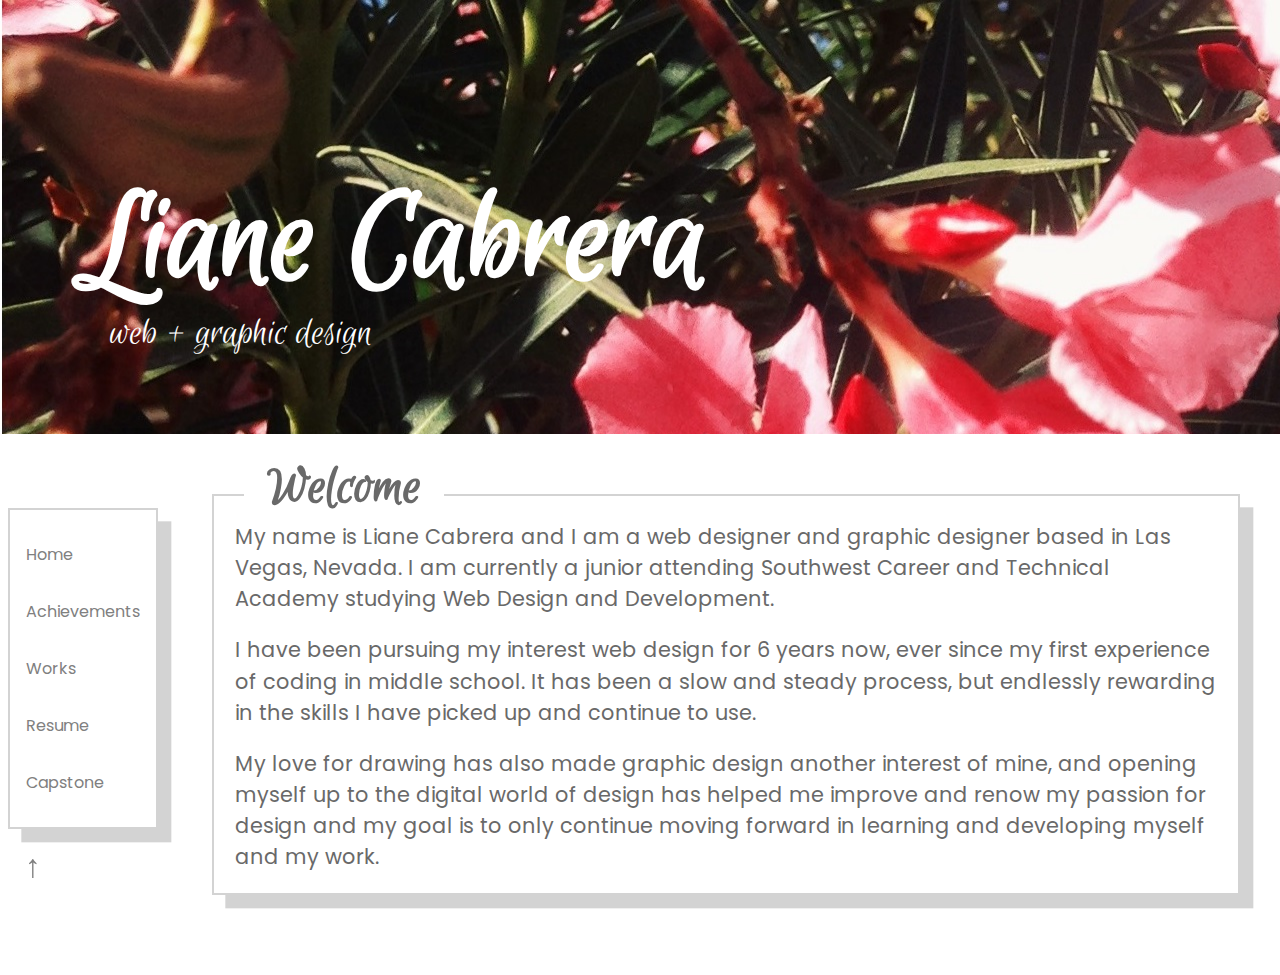
==== index.html @ 4319f69e "Update index.html" ====
<!DOCTYPE HTML>
<html>
	<head>
		<meta http-equiv="Content-Type" content="text/html; charset=UTF-8">
		<meta name="viewport" content="width=device-width, initial-scale=1">
		<title>Liane Cabrera</title>
		<link rel="stylesheet" type="text/css" media="screen" href="assets/css/style.css">
<link rel="icon" type="image/png" href="assets/images/favicon.png">
	</head>
	<body>
        
        <header>
            <div class="hero">
                <h1>Liane Cabrera</h1>
                <span>web + graphic design</span>
            </div>
        </header>
    <section class="content">
    <div class="separate"><h1>Welcome</h1>
    <p>My name is Liane Cabrera and I am a web designer and graphic designer based in Las Vegas, Nevada. I am currently a junior attending Southwest Career and Technical Academy studying Web Design and Development.</p>
    <p>I have been pursuing my interest web design for 6 years now, ever since my first experience of coding in middle school. It has been a slow and steady process, but endlessly rewarding in the skills I have picked up and continue to use.</p>
    <p>My love for drawing has also made graphic design another interest of mine, and opening myself up to the digital world of design has helped me improve and renow my passion for design and my goal is to only continue moving forward in learning and developing myself and my work.</p>
    </div>
    </section>
        
    <nav>
      <ul>
        <li><a title="Home" href="index.html">Home</a></li>
        <li><a title="Achievements" href="achievements.html">Achievements</a></li>
        <li><a title="Works" href="works.html">Works</a></li>
        <li><a title="Resume" href="resume.html">Resume</a></li>
        <li><a title="Capstone" href="capstone.html">Capstone</a></li>
      </ul>  
    </nav>
        
   
    </body>
</html>
        <a href=#top id="back">↑</a>
---- assets/css/style.css ----
@import url('https://fonts.googleapis.com/css?family=Poppins:300,400');
@import url('https://fonts.googleapis.com/css?family=Euphoria+Script');


body {
    font-family: "Poppins", "Helvetica", sans-serif;
    font-size; 16px;
    padding: 0;
    color: dimgray;
    margin: 0;
}

h1 {
    font-size: 3.5em;
    font-weight: 700;
    font-family: "Euphoria Script", "Poppins", "Helvetica";
    padding-bottom: 0;
    margin-bottom: 0;
}

h2 {
    font-size: 2em;
    font-weight: 300;
    margin: 20px;
}

h3 {
    font-size: 1.3em;
    margin: 20px;
}

p {
    margin: 1em;
    margin-bottom: 20px;
    font-size: 1.3em;
    line-height: 1.5; 
    float: left;
    margin-top: 0;
}

a {
    text-decoration: none;
    color: gray;
}

.link {
    padding-top: 300px;
}


#soon {
    margin: 20px;
}







.hero {
    background-image: url(../images/header.jpg);
    color: white;
    text-align: left;
    font-size: 2.5em;
    padding: 2em;
    line-height: 1em;
    font-family: "Euphoria Script", "Poppins", "Helvetica";
}

.hero h1 {
    margin-bottom: 0px;
    padding: 0;
    line-height: 1em;
}

.hero span {
    margin-left: 30px;
}






/* box */

.content {
    max-width: 80%;
    float: right;
    margin: 60px 40px 80px 210px;
    border:2px solid lightgray;
        box-shadow: 10pt 10pt lightgray; 
}

.separate h1{
    width: 200px;
    margin-top: -40px;
    margin-left: 30px;
    background:white;
    text-align: center;
}


#long {
    width: 300px;
}





/* Nav */


nav {
    max-width: 150px;
    position: absolute;
    margin-left: 2em; 
    top: 500px;
    
    border: 2px solid lightgray;
    box-shadow: 10pt 10pt lightgray; 
}


nav ul {
    background-color: white;
    list-style: none;
    padding: 0;

}

nav ul li {
    padding: 1em;
} 






/* Grid */
div.img {
    margin: 30px;
    float: left;
    width: 300px;
    height: 300px;
}

.works {
    width: 300px;
    height: 300px;
}

div.img2 {
    margin: 40px;
    float: left;
    width: 390px;
    height: 300px;
}

.achievements {
    height: 300px;
    width: auto;
}







/* Back to top */


#bottom {
    position: absolute;
    
}




#back {
     position: fixed;
    margin: 20px 0 10px 25px;
    bottom: 0px;
    font-size: 2em;
    
}



/* Work Expanded */

.workexpanded {
    padding: 20px 50px;
    margin: 0;
    max-height: 700px;
}



/* Media Queries */

@media only screen and (max-width:1700px) {
    #winterescapefull {
        max-height: 500px;
    }
}
    
@media only screen and (max-width:1300px) {
    #winterescapefull {
        max-height: 400px;
        padding-left: 1em;
    }
    
    nav {
        left: 0;
        margin: .5em;
    }
    
    nav ul li {
        padding: .5em, 0;
        
    }
    
}   

    @media only screen and (max-width:1000px) {
    #winterescapefull {
        max-height: 300px;
    }
}    
    


@media only screen and (max-width:800px) {

    
    nav {
        border: none;
        box-shadow: none;
        top: 0;
        margin-top: auto;
        margin-left: 0;
    width: 100%;
    text-align: center;
        max-width: 800px;
        max-height: 100px;
                background-color: white;
}
    
    nav ul {
        margin: 0;
    }
    
    nav ul li {

        max-width: 8em;
        float: left;
    }

nav li a {
    padding: 20px;
    float: left;

}
    
    .content {
        width: 100%;
    }
    
    
}

@media only screen and (max-width:748px) {
    nav ul li {
        max-width: 7em;
    }
    nav ul li a {
        padding: 15px;
    }
}



@media only screen and (max-width:663px) {
    nav ul li {
        max-width: 6em;
    }
    
    nav ul li a {
        padding: .5em;
        margin: 0;
        
    }
    
}

@media only screen and (max-width:480px) {
    
    h1 {
        font-size: 3em;
    }
    
    h2 {
        font-size: 1.5em;
    }
    
    h3 {
        font-size: 1.3em;
    }
    
    p {
        font-size: 1em;
    }
    
    .hero span {
        font-size: 1em;
    }
    

    #back {
        display: none;
    }
}




@media only screen and (max-width:455px) {
    .hero span {
        font-size: .8em;
    }

    .hero h1 {
        font-size: 2.5em;
    }

    nav ul li {
        padding: 0;
        margin-left: 3em;
        font-size: .8em;
    }
    
    .separate h1 {
        font-size: 2em;
         margin-top: -20px;
    margin-left: 30px;
    }
    
    #long {
        width: 200px;
    }
    
    .achievements {
        height: 170px;
        padding-left: 0;
    }
    
    .content {
        padding-left: 0;
        margin-left: 0;
    }
    
    
    .works {
        width: 200px;
        height: 200px;
    }
    
    .link {
        padding-top: 200px;
    }
}
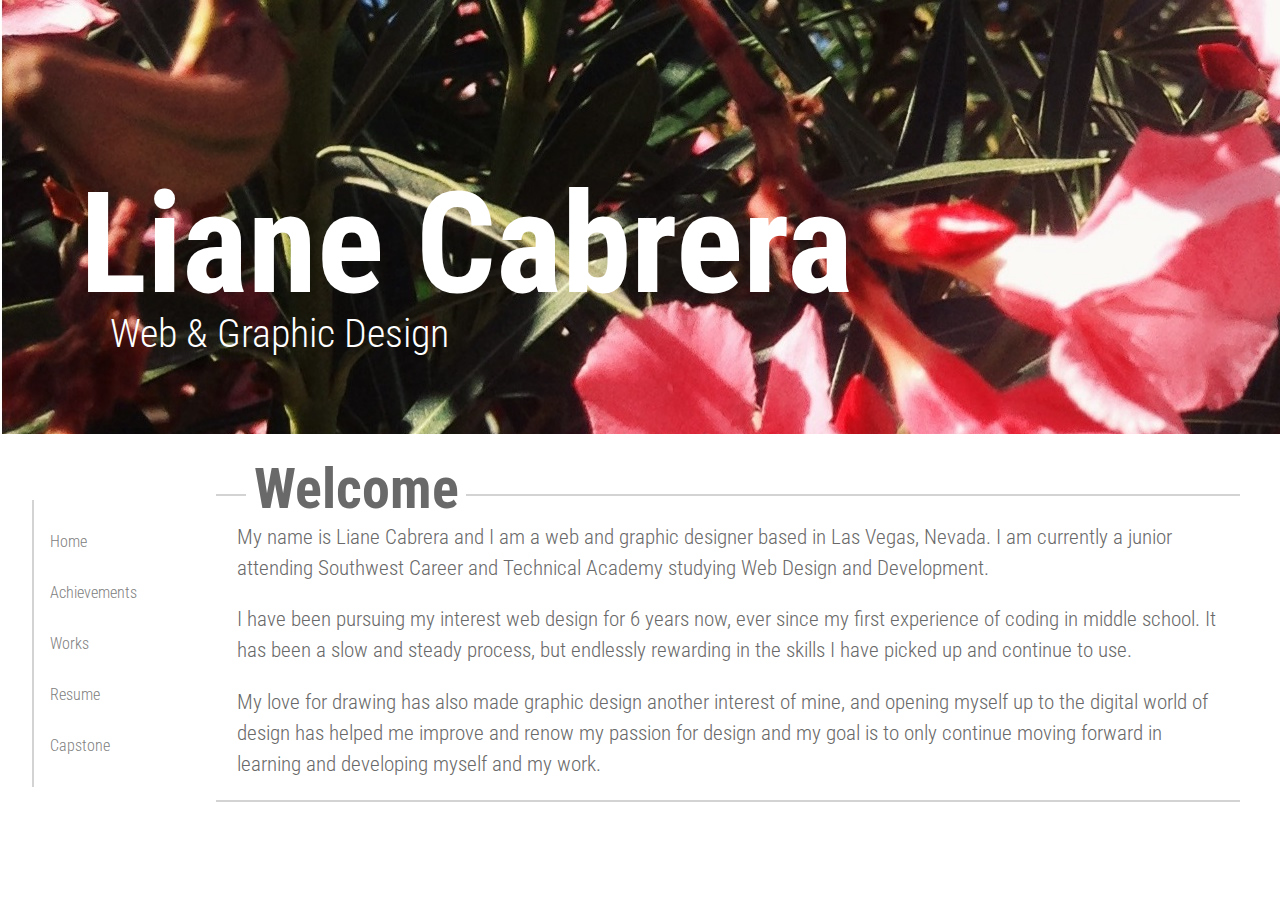
==== commit 93b72ba1: "Update index.html" ====
--- a/index.html
+++ b/index.html
@@ -12,12 +12,12 @@
         <header>
             <div class="hero">
                 <h1>Liane Cabrera</h1>
-                <span>web + graphic design</span>
+                <span>Web &amp; Graphic Design</span>
             </div>
         </header>
     <section class="content">
     <div class="separate"><h1>Welcome</h1>
-    <p>My name is Liane Cabrera and I am a web designer and graphic designer based in Las Vegas, Nevada. I am currently a junior attending Southwest Career and Technical Academy studying Web Design and Development.</p>
+    <p>My name is Liane Cabrera and I am a web and graphic designer based in Las Vegas, Nevada. I am currently a junior attending Southwest Career and Technical Academy studying Web Design and Development.</p>
     <p>I have been pursuing my interest web design for 6 years now, ever since my first experience of coding in middle school. It has been a slow and steady process, but endlessly rewarding in the skills I have picked up and continue to use.</p>
     <p>My love for drawing has also made graphic design another interest of mine, and opening myself up to the digital world of design has helped me improve and renow my passion for design and my goal is to only continue moving forward in learning and developing myself and my work.</p>
     </div>
@@ -31,12 +31,10 @@
         <li><a title="Resume" href="resume.html">Resume</a></li>
         <li><a title="Capstone" href="capstone.html">Capstone</a></li>
       </ul>  
-    </nav>
-        
-   
+    </nav>  
     </body>
 </html>
-        <a href=#top id="back">↑</a>   
+    
 
 
 
--- a/assets/css/style.css
+++ b/assets/css/style.css
@@ -1,10 +1,10 @@
-@import url('https://fonts.googleapis.com/css?family=Poppins:300,400');
-@import url('https://fonts.googleapis.com/css?family=Euphoria+Script');
+@import url('https://fonts.googleapis.com/css?family=Roboto+Condensed:300,400,700');
 
 
 body {
-    font-family: "Poppins", "Helvetica", sans-serif;
+    font-family: 'Roboto Condensed', 'Helvetica', sans-serif;
     font-size; 16px;
+    font-weight: 300;
     padding: 0;
     color: dimgray;
     margin: 0;
@@ -13,7 +13,7 @@
 h1 {
     font-size: 3.5em;
     font-weight: 700;
-    font-family: "Euphoria Script", "Poppins", "Helvetica";
+    font-family: 'Roboto Condensed', 'Helvetica', sans-serif;
     padding-bottom: 0;
     margin-bottom: 0;
 }
@@ -55,9 +55,6 @@
 
 
 
-
-
-
 .hero {
     background-image: url(../images/header.jpg);
     color: white;
@@ -65,7 +62,7 @@
     font-size: 2.5em;
     padding: 2em;
     line-height: 1em;
-    font-family: "Euphoria Script", "Poppins", "Helvetica";
+    font-family: 'Roboto Condensed', 'Helvetica', sans-serif;
 }
 
 .hero h1 {
@@ -85,16 +82,17 @@
 
 /* box */
 
-.content {
+ .content {
     max-width: 80%;
     float: right;
     margin: 60px 40px 80px 210px;
-    border:2px solid lightgray;
-        box-shadow: 10pt 10pt lightgray; 
+    border-top: 2px solid lightgray;
+    border-bottom: 2px solid lightgray;
+
 }
 
 .separate h1{
-    width: 200px;
+    width: 220px;
     margin-top: -40px;
     margin-left: 30px;
     background:white;
@@ -115,12 +113,11 @@
 
 nav {
     max-width: 150px;
-    position: absolute;
+    position: fixed;
     margin-left: 2em; 
     top: 500px;
-    
-    border: 2px solid lightgray;
-    box-shadow: 10pt 10pt lightgray; 
+    border-left: 2px solid lightgray;
+
 }
 
 
@@ -136,8 +133,10 @@
 } 
 
 
-
-
+.menu:hover {
+    color: darkgray;
+    font-weight: 400;
+}
 
 
 /* Grid */
@@ -166,29 +165,16 @@
 }
 
 
-
-
-
-
-
-/* Back to top */
-
-
-#bottom {
-    position: absolute;
-    
-}
-
-
-
-
-#back {
-     position: fixed;
-    margin: 20px 0 10px 25px;
-    bottom: 0px;
-    font-size: 2em;
-    
-}
+#desc {
+    width: 90%;
+    padding: 10px;
+}
+
+img.works {
+   max-width: 90%;
+    height: auto;
+}
+
 
 
 
@@ -200,43 +186,22 @@
     max-height: 700px;
 }
 
+img.workexpanded {
+    max-width: 80%;
+    height: auto;
+}
+
+iframe {
+     max-width: 90%;
+    height: auto;
+    margin-left: 10px;
+}
 
 
 /* Media Queries */
 
-@media only screen and (max-width:1700px) {
-    #winterescapefull {
-        max-height: 500px;
-    }
-}
-    
-@media only screen and (max-width:1300px) {
-    #winterescapefull {
-        max-height: 400px;
-        padding-left: 1em;
-    }
-    
-    nav {
-        left: 0;
-        margin: .5em;
-    }
-    
-    nav ul li {
-        padding: .5em, 0;
-        
-    }
-    
-}   
-
-    @media only screen and (max-width:1000px) {
-    #winterescapefull {
-        max-height: 300px;
-    }
-}    
-    
-
-
-@media only screen and (max-width:800px) {
+
+@media only screen and (max-width:940px) {
 
     
     nav {
@@ -247,7 +212,7 @@
         margin-left: 0;
     width: 100%;
     text-align: center;
-        max-width: 800px;
+        max-width: 940px;
         max-height: 100px;
                 background-color: white;
 }
@@ -376,3 +341,29 @@
     }
 }
 
+@media only screen and (max-width:350px) {
+    .hero {
+        margin: 0;
+        padding: .5em;
+    }
+    
+    .hero h1 {
+        font-size: 1.8em;
+        padding-top: 1em;
+    }
+    .hero span {
+        font-size: .5em;
+    }
+    
+   .content h1 {
+       font-size: 1.7em; 
+    }
+    
+    #long {
+        width: 150px;
+    }
+    
+    .separate h1 {
+        width: 100px;
+    }
+}
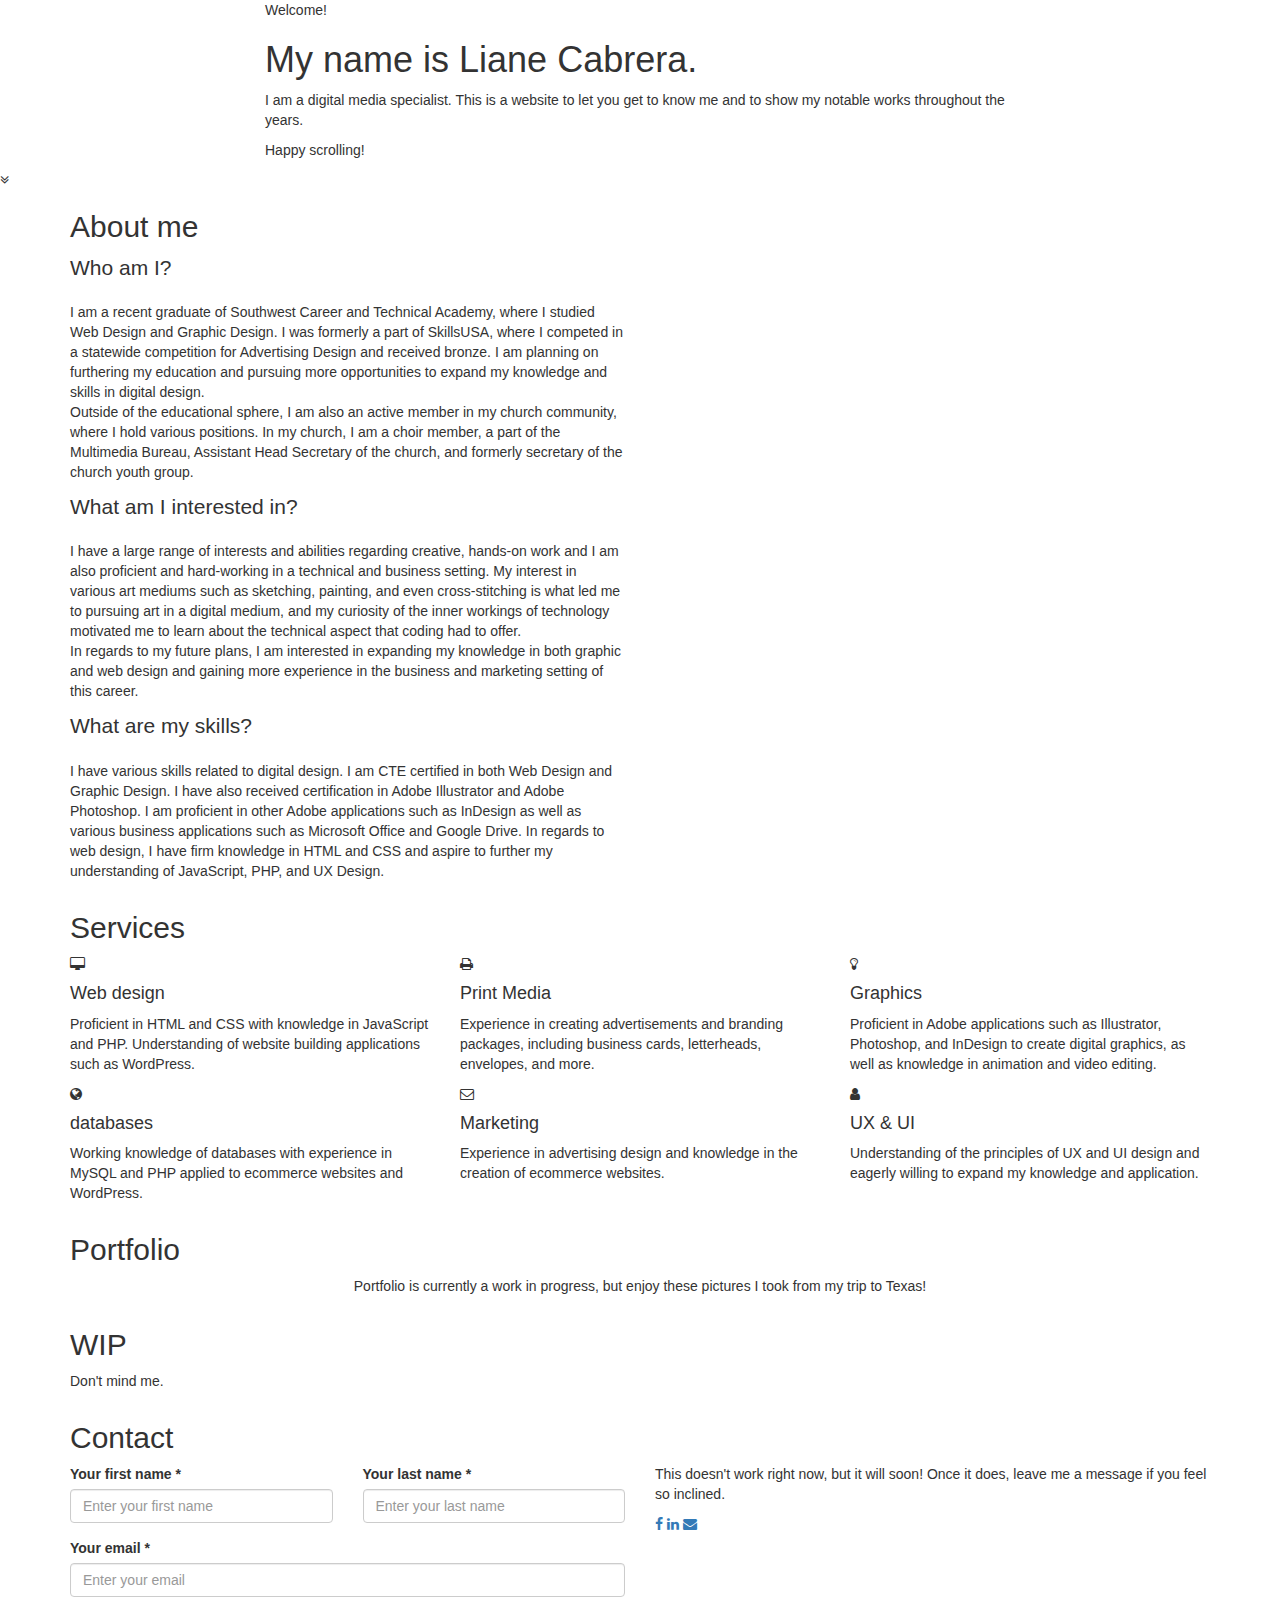
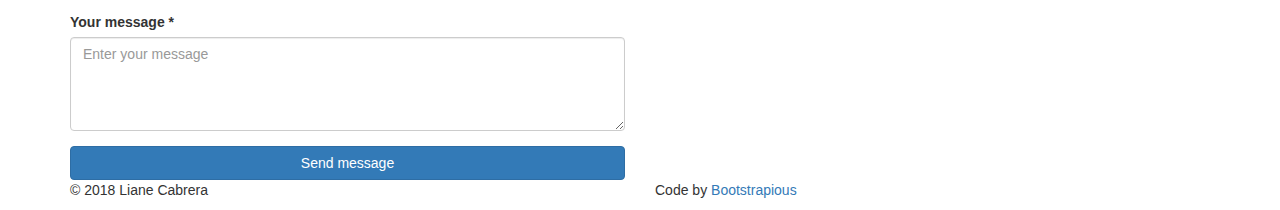
==== commit 7133418f: "Add files via upload" ====
--- a/index.html
+++ b/index.html
@@ -1,40 +1,265 @@
-<!DOCTYPE HTML>
-<html>
-	<head>
-		<meta http-equiv="Content-Type" content="text/html; charset=UTF-8">
-		<meta name="viewport" content="width=device-width, initial-scale=1">
-		<title>Liane Cabrera</title>
-		<link rel="stylesheet" type="text/css" media="screen" href="assets/css/style.css">
-<link rel="icon" type="image/png" href="assets/images/favicon.png">
-	</head>
-	<body>
-        
-        <header>
-            <div class="hero">
-                <h1>Liane Cabrera</h1>
-                <span>Web &amp; Graphic Design</span>
-            </div>
-        </header>
-    <section class="content">
-    <div class="separate"><h1>Welcome</h1>
-    <p>My name is Liane Cabrera and I am a web and graphic designer based in Las Vegas, Nevada. I am currently a junior attending Southwest Career and Technical Academy studying Web Design and Development.</p>
-    <p>I have been pursuing my interest web design for 6 years now, ever since my first experience of coding in middle school. It has been a slow and steady process, but endlessly rewarding in the skills I have picked up and continue to use.</p>
-    <p>My love for drawing has also made graphic design another interest of mine, and opening myself up to the digital world of design has helped me improve and renow my passion for design and my goal is to only continue moving forward in learning and developing myself and my work.</p>
-    </div>
-    </section>
-        
-    <nav>
-      <ul>
-        <li><a title="Home" href="index.html">Home</a></li>
-        <li><a title="Achievements" href="achievements.html">Achievements</a></li>
-        <li><a title="Works" href="works.html">Works</a></li>
-        <li><a title="Resume" href="resume.html">Resume</a></li>
-        <li><a title="Capstone" href="capstone.html">Capstone</a></li>
-      </ul>  
-    </nav>  
-    </body>
-</html>
-    
-
-
-
+<!DOCTYPE html>
+<html class="no-js">
+  <head>
+    <meta charset="utf-8">
+    <meta http-equiv="X-UA-Compatible" content="IE=edge">
+    <title>LIANE CABRERA: PORTFOLIO</title>
+    <meta name="description" content="">
+    <meta name="viewport" content="width=device-width, initial-scale=1">
+    <meta name="robots" content="all,follow">
+      
+    <link rel="stylesheet" href="http://maxcdn.bootstrapcdn.com/font-awesome/4.3.0/css/font-awesome.min.css">
+    <link rel="stylesheet" href="css/font-awesome-animation.min.css">
+    <link rel="stylesheet" href="http://maxcdn.bootstrapcdn.com/bootstrap/3.3.2/css/bootstrap.min.css">
+    <!-- Google fonts - Montserrat for headings, Cardo for copy-->
+    <link rel="stylesheet" href="http://fonts.googleapis.com/css?family=Montserrat:400,700|Cardo:400,400italic,700">
+    <!-- onepage scroll stylesheet-->
+    <link rel="stylesheet" href="css/onepage-scroll.css">
+    <!-- theme stylesheet-->
+    <link rel="stylesheet" href="css/style.default.css" id="theme-stylesheet">
+    <!-- Custom stylesheet - for your changes-->
+    <link rel="stylesheet" href="css/custom.css">
+    <!-- Favicon-->
+    <link rel="shortcut icon" href="favicon.png">
+    <!-- Tweaks for older IEs--><!--[if lt IE 9]>
+        <script src="https://oss.maxcdn.com/html5shiv/3.7.2/html5shiv.min.js"></script>
+        <script src="https://oss.maxcdn.com/respond/1.4.2/respond.min.js"></script><![endif]-->
+  </head>
+  <body>
+    <div class="wrapper">
+      <div class="main"> 
+        <!-- page 1-->
+        <section id="page1">
+          <div class="overlay"></div>
+          <div class="content">
+            <div class="container clearfix">
+              <div class="row">
+                <div class="col-md-8 col-md-offset-2 col-sm-12">
+                  <p class="italic">Welcome!</p>
+                  <h1>My name is Liane Cabrera.</h1>
+                  <p class="italic">I am a digital media specialist. This is a website to let you get to know me and to show my notable works throughout the years.</p>
+                  <p class="italic">Happy scrolling!</p>
+                </div>
+              </div>
+            </div>
+          </div>
+          <div class="icon faa-float animated"><i class="fa fa-angle-double-down"></i></div>
+        </section>
+        <!-- page 2-->
+        <section id="page2">
+          <div class="content">
+            <div class="container clearfix">
+              <div class="row">
+                <div class="col-md-6"> 
+                  <h2 class="heading">About me</h2>
+                  <p class="lead">Who am I?</p>
+                  <p>I am a recent graduate of Southwest Career and Technical Academy, where I studied Web Design and Graphic Design. I was formerly a part of SkillsUSA, where I competed in a statewide competition for Advertising Design and received bronze. I am planning on furthering my education and pursuing more opportunities to expand my knowledge and skills in digital design.<br>Outside of the educational sphere, I am also an active member in my church community, where I hold various positions. In my church, I am a choir member, a part of the Multimedia Bureau, Assistant Head Secretary of the church, and formerly secretary of the church youth group.</p>
+                <p class="lead">What am I interested in?</p>
+                  <p>I have a large range of interests and abilities regarding creative, hands-on work and I am also proficient and hard-working in a technical and business setting. My interest in various art mediums such as sketching, painting, and even cross-stitching is what led me to pursuing art in a digital medium, and my curiosity of the inner workings of technology motivated me to learn about the technical aspect that coding had to offer.<br> In regards to my future plans, I am interested in expanding my knowledge in both graphic and web design and gaining more experience in the business and marketing setting of this career.</p>
+                <p class="lead">What are my skills?</p>
+                  <p>I have various skills related to digital design. I am CTE certified in both Web Design and Graphic Design. I have also received certification in Adobe Illustrator and Adobe Photoshop. I am proficient in other Adobe applications such as InDesign as well as various business applications such as Microsoft Office and Google Drive. In regards to web design, I have firm knowledge in HTML and CSS and aspire to further my understanding of JavaScript, PHP, and UX Design.</p>
+                
+                </div>
+                <div class="col-md-5 col-md-offset-1">
+                  <p><img src="img/about.jpg" alt="" class="img-responsive img-circle"></p>
+                </div>
+              </div>
+            </div>
+          </div>
+        </section>
+        <!-- page 3 - class section-gray adds gray background-->
+        <section id="page3" class="section-gray">
+          <div class="content">
+            <div class="container clearfix">
+              <div class="row services">
+                <div class="col-md-12">
+                  <h2 class="heading">Services</h2>
+                  <div class="row">
+                    <div class="col-sm-4">
+                      <div class="box">
+                        <div class="icon"><i class="fa fa-desktop"></i></div>
+                        <h4 class="heading">Web design</h4>
+                        <p>Proficient in HTML and CSS with knowledge in JavaScript and PHP. Understanding of website building applications such as WordPress.</p>
+                      </div>
+                    </div>
+                    <div class="col-sm-4">
+                      <div class="box">
+                        <div class="icon"><i class="fa fa-print"></i></div>
+                        <h4 class="heading">Print Media</h4>
+                        <p>Experience in creating advertisements and branding packages, including business cards, letterheads, envelopes, and  more.</p>
+                      </div>
+                    </div>
+                    <div class="col-sm-4">
+                      <div class="box">
+                         <div class="icon"><i class="fa fa-lightbulb-o"></i></div>
+                        <h4 class="heading">Graphics</h4>
+                        <p>Proficient in Adobe applications such as Illustrator, Photoshop, and InDesign to create digital graphics, as well as knowledge in animation and video editing.</p>
+                      </div>
+                    </div>
+                  </div>
+                  <div class="row">
+                    <div class="col-sm-4">
+                      <div class="box">
+                        <div class="icon"><i class="fa fa-globe"></i></div>
+                        <h4 class="heading">databases</h4>
+                        <p>Working knowledge of databases with experience in MySQL and PHP applied to ecommerce websites and WordPress.</p>
+                      </div>
+                    </div>
+                    <div class="col-sm-4">
+                      <div class="box">
+                        <div class="icon"><i class="fa fa-envelope-o"></i></div>
+                        <h4 class="heading">Marketing</h4>
+                        <p>Experience in advertising design and knowledge in the creation of ecommerce websites.</p>
+                      </div>
+                    </div>
+                    <div class="col-sm-4">
+                      <div class="box">
+                        <div class="icon"><i class="fa fa-user"></i></div>
+                        <h4 class="heading">UX &amp; UI</h4>
+                        <p>Understanding of the principles of UX and UI design and eagerly willing to expand my knowledge and application.</p>
+                      </div>
+                    </div>
+                  </div>
+                </div>
+              </div>
+            </div>
+          </div>
+        </section>
+        <section id="page4">
+          <div class="content">
+            <div class="container clearfix">
+              <div class="row">
+                <div class="col-md-12">
+                  <h2 class="heading">Portfolio</h2>
+                  <p class="text-center">Portfolio is currently a work in progress, but enjoy these pictures I took from my trip to Texas!</p> 
+                      <div class="row">
+                    <div class="col-sm-4">
+                      <div class="box"><a href="#" title=""><img src="img/portfolio-1.jpg" alt="" class="img-responsive"></a></div>
+                    </div>
+                    <div class="col-sm-4">
+                      <div class="box"><a href="#" title=""><img src="img/portfolio-2.jpg" alt="" class="img-responsive"></a></div>
+                    </div>
+                    <div class="col-sm-4">
+                      <div class="box"><a href="#" title=""><img src="img/portfolio-3.jpg" alt="" class="img-responsive"></a></div>
+                    </div>
+                  </div>
+                  <div class="row">
+                    <div class="col-sm-4">
+                      <div class="box"><a href="#" title=""><img src="img/portfolio-4.jpg" alt="" class="img-responsive"></a></div>
+                    </div>
+                    <div class="col-sm-4">
+                      <div class="box"><a href="#" title=""><img src="img/portfolio-5.jpg" alt="" class="img-responsive"></a></div>
+                    </div>
+                    <div class="col-sm-4">
+                      <div class="box"><a href="#" title=""><img src="img/portfolio-6.jpg" alt="" class="img-responsive"></a></div>
+                    </div>
+                  </div>
+                </div>
+              </div>
+            </div>
+          </div>
+        </section>
+        <!-- page 5-->
+        <section id="page5" class="section-gray">
+          <div class="content">
+            <div class="container clearfix">
+              <div class="row">
+                <div class="col-md-12">
+                  <h2 class="heading">WIP</h2>
+                  <div class="row">
+                    <div class="col-sm-6">
+                      <p>Don't mind me.</p>
+                      <!--<p>Betrayed cheerful declared end and. Questions we additions is extremely incommode. Next half add call them eat face. Age lived smile six defer bed their few. Had admitting concluded too behaviour him she. Of death to or to being other. </p>
+                    </div>
+                    <div class="col-sm-6">
+                      <p>Effects present letters inquiry no an removed or friends. Desire behind latter me though in. Supposing shameless am he engrossed up additions. My possible peculiar together to. Desire so better am cannot he up before points. Remember mistaken opinions it pleasure of debating. Court front maids forty if aware their at. Chicken use are pressed removed. </p>
+                      <p>Saw yet kindness too replying whatever marianne. Old sentiments resolution admiration unaffected its mrs literature. Behaviour new set existence dashwoods. It satisfied to mr commanded consisted disposing engrossed. Tall snug do of till on easy. Form not calm new fail. </p> !-->
+                    </div> 
+                  </div>
+                </div>
+              </div>
+            </div>
+          </div>
+        </section>
+        <!-- page 6-->
+        <section id="page6">
+          <div class="content">
+            <div class="container clearfix">
+              <div class="row">
+                <div class="col-md-12">
+                  <h2 class="heading">Contact</h2>
+                
+                  <div class="row">
+                    <div class="col-md-6">
+                      <form id="contact-form" method="post" action="contact.php" class="contact-form">
+                        <div class="controls">
+                          <div class="row">
+                            <div class="col-sm-6">
+                              <div class="form-group">
+                                <label for="name">Your first name *</label>
+                                <input type="text" name="name" placeholder="Enter your first name" required="required" class="form-control">
+                              </div>
+                            </div>
+                            <div class="col-sm-6">
+                              <div class="form-group">
+                                <label for="surname">Your last name *</label>
+                                <input type="text" name="surname" placeholder="Enter your last name" required="required" class="form-control">
+                              </div>
+                            </div>
+                          </div>
+                          <div class="form-group">
+                            <label for="surname">Your email *</label>
+                            <input type="email" name="email" placeholder="Enter your email" required="required" class="form-control">
+                          </div>
+                          <div class="form-group">
+                            <label for="surname">Your message *</label>
+                            <textarea rows="4" name="message" placeholder="Enter your message" required="required" class="form-control"></textarea>
+                          </div>
+                          <div class="text-center">
+                            <input type="submit" name="name" value="Send message" class="btn btn-primary btn-block">
+                          </div>
+                        </div>
+                      </form>
+                    </div>
+                    <div class="col-md-6">
+                      <p>This doesn't work right now, but it will soon! Once it does, leave me a message if you feel so inclined.</p>
+                      <p class="social">
+                          <a href="#" title="" class="facebook"><i class="fa fa-facebook"></i></a>
+                          <a href="#" title="" class="linkedin"><i class="fa fa-linkedin"></i></a>
+                          <a href="#" title="" class="email"><i class="fa fa-envelope"s></i></a></p>
+                    </div>
+                  </div>
+                  <div class="row copyright">
+                    <div class="col-md-6">
+                      <p>&copy; 2018 Liane Cabrera</p>
+                    </div>
+                    <div class="col-md-6">
+                      <p class="credit">Code by <a href="https://bootstrapious.com/portfolio-themes">Bootstrapious</a></p>
+                       <!-- Not removing these links is part of the license conditions of the template. Thanks for understanding :) If you want to use the template without the attribution links, you can do so after supporting further themes development at https://bootstrapious.com/donate  -->
+                    </div>
+                  </div>
+                </div>
+              </div>
+            </div>
+          </div>
+        </section>
+      </div>
+    </div>
+    <!-- Javascript files-->
+    <script src="https://ajax.googleapis.com/ajax/libs/jquery/1.11.0/jquery.min.js"></script>
+    <script>window.jQuery || document.write('<script src="js/jquery-1.11.0.min.js"><\/script>')</script>
+    <script src="http://maxcdn.bootstrapcdn.com/bootstrap/3.3.2/js/bootstrap.min.js"></script>
+    <script src="js/jquery.cookie.js"></script>
+    <script src="js/jquery.onepage-scroll.js"></script>
+    <script src="js/front.js"></script>
+    <!-- Google Analytics: change UA-XXXXX-X to be your site's ID.-->
+    <script>
+      (function(b,o,i,l,e,r){b.GoogleAnalyticsObject=l;b[l]||(b[l]=
+      function(){(b[l].q=b[l].q||[]).push(arguments)});b[l].l=+new Date;
+      e=o.createElement(i);r=o.getElementsByTagName(i)[0];
+      e.src='//www.google-analytics.com/analytics.js';
+      r.parentNode.insertBefore(e,r)}(window,document,'script','ga'));
+      ga('create','UA-XXXXX-X');ga('send','pageview');
+    </script></section></div></div>
+  </body>
+</html>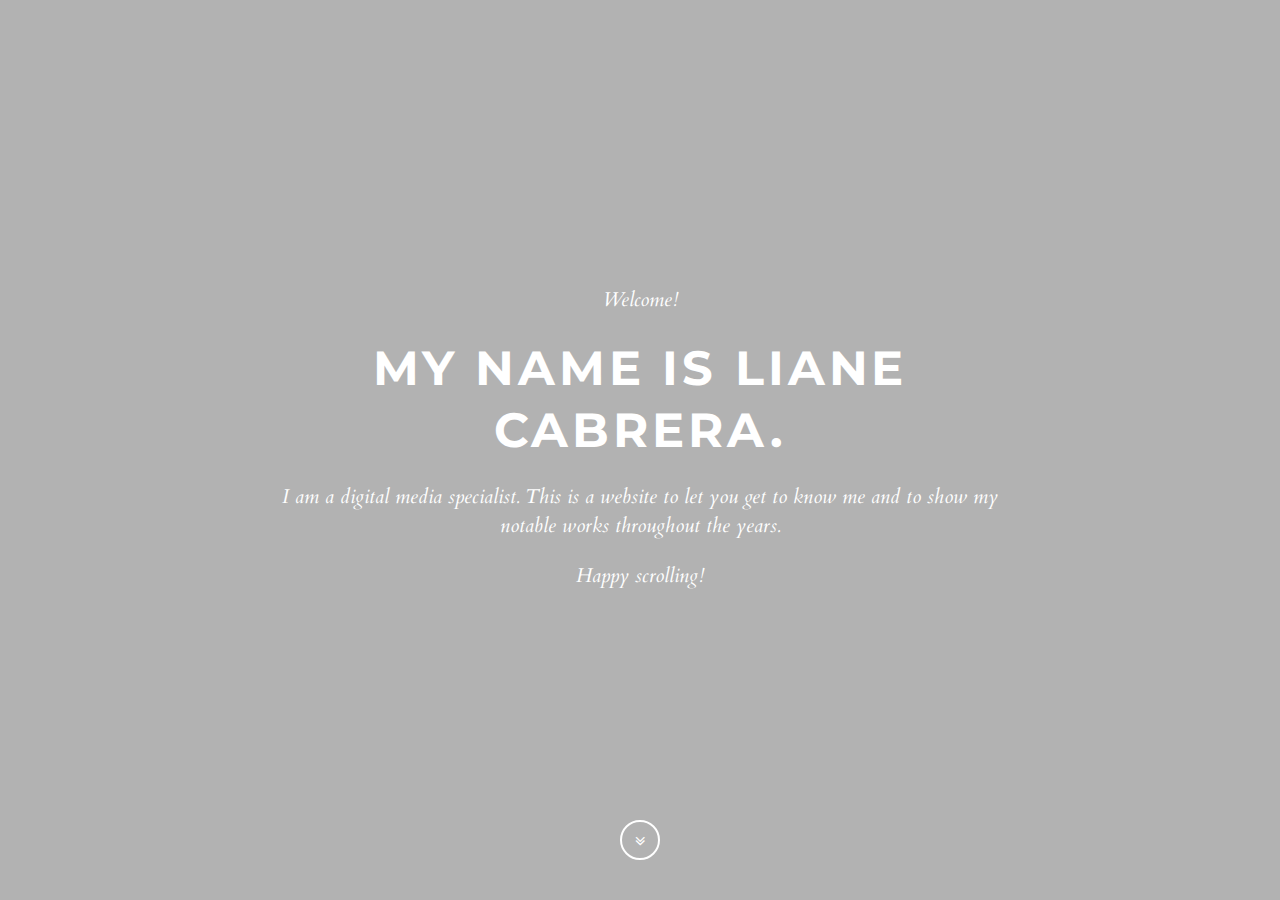
==== commit 4dee7361: "Update index.html" ====
--- a/index.html
+++ b/index.html
@@ -11,19 +11,13 @@
     <link rel="stylesheet" href="http://maxcdn.bootstrapcdn.com/font-awesome/4.3.0/css/font-awesome.min.css">
     <link rel="stylesheet" href="css/font-awesome-animation.min.css">
     <link rel="stylesheet" href="http://maxcdn.bootstrapcdn.com/bootstrap/3.3.2/css/bootstrap.min.css">
-    <!-- Google fonts - Montserrat for headings, Cardo for copy-->
     <link rel="stylesheet" href="http://fonts.googleapis.com/css?family=Montserrat:400,700|Cardo:400,400italic,700">
-    <!-- onepage scroll stylesheet-->
     <link rel="stylesheet" href="css/onepage-scroll.css">
-    <!-- theme stylesheet-->
     <link rel="stylesheet" href="css/style.default.css" id="theme-stylesheet">
-    <!-- Custom stylesheet - for your changes-->
-    <link rel="stylesheet" href="css/custom.css">
+   
     <!-- Favicon-->
     <link rel="shortcut icon" href="favicon.png">
-    <!-- Tweaks for older IEs--><!--[if lt IE 9]>
-        <script src="https://oss.maxcdn.com/html5shiv/3.7.2/html5shiv.min.js"></script>
-        <script src="https://oss.maxcdn.com/respond/1.4.2/respond.min.js"></script><![endif]-->
+   
   </head>
   <body>
     <div class="wrapper">
@@ -67,6 +61,7 @@
             </div>
           </div>
         </section>
+     
         <!-- page 3 - class section-gray adds gray background-->
         <section id="page3" class="section-gray">
           <div class="content">
@@ -159,6 +154,7 @@
             </div>
           </div>
         </section>
+      
         <!-- page 5-->
         <section id="page5" class="section-gray">
           <div class="content">
@@ -181,6 +177,7 @@
             </div>
           </div>
         </section>
+     
         <!-- page 6-->
         <section id="page6">
           <div class="content">
@@ -245,6 +242,9 @@
         </section>
       </div>
     </div>
+ 
+    
+    
     <!-- Javascript files-->
     <script src="https://ajax.googleapis.com/ajax/libs/jquery/1.11.0/jquery.min.js"></script>
     <script>window.jQuery || document.write('<script src="js/jquery-1.11.0.min.js"><\/script>')</script>
@@ -262,4 +262,4 @@
       ga('create','UA-XXXXX-X');ga('send','pageview');
     </script></section></div></div>
   </body>
-</html>+</html>
--- a/css/onepage-scroll.css
+++ b/css/onepage-scroll.css
@@ -0,0 +1,95 @@
+body, html {
+  margin: 0;
+  overflow: hidden;
+  -webkit-transition: opacity 400ms;
+  -moz-transition: opacity 400ms;
+  transition: opacity 400ms;
+}
+
+body, .onepage-wrapper, html {
+  display: block;
+  position: static;
+  padding: 0;
+  width: 100%;
+  height: 100%;
+}
+
+.onepage-wrapper {
+  width: 100%;
+  height: 100%;
+  display: block;
+  position: relative;
+  padding: 0;
+  -webkit-transform-style: preserve-3d;
+}
+
+.onepage-wrapper .section {
+  width: 100%;
+  height: 100%;
+}
+
+.onepage-pagination {
+  position: absolute;
+  right: 10px;
+  top: 50%;
+  z-index: 5;
+  list-style: none;
+  margin: 0;
+  padding: 0;
+}
+.onepage-pagination li {
+  padding: 0;
+  text-align: center;
+}
+.onepage-pagination li a{
+  padding: 10px;
+  width: 4px;
+  height: 4px;
+  display: block;
+  
+}
+.onepage-pagination li a:before{
+  content: '';
+  position: absolute;
+  width: 6px;
+  height: 6px;
+  background: rgba(0,0,0,0.85);
+  border-radius: 10px;
+  -webkit-border-radius: 10px;
+  -moz-border-radius: 10px;
+}
+
+.onepage-pagination li a.active:before{
+  width: 10px;
+  height: 10px;
+  background: none;
+  border: 1px solid #333;
+  margin-top: -4px;
+  left: 8px;
+}
+
+.disabled-onepage-scroll, .disabled-onepage-scroll .wrapper {
+  overflow: auto;
+}
+
+.disabled-onepage-scroll .onepage-wrapper .section {
+  position: relative !important;
+  top: auto !important;
+  left: auto !important;
+}
+.disabled-onepage-scroll .onepage-wrapper {
+  -webkit-transform: none !important;
+  -moz-transform: none !important;
+  transform: none !important;
+  -ms-transform: none !important;
+  min-height: 100%;
+}
+
+
+.disabled-onepage-scroll .onepage-pagination {
+  display: none;
+}
+
+body.disabled-onepage-scroll, .disabled-onepage-scroll .onepage-wrapper, html {
+  position: inherit;
+}--- a/css/style.default.css
+++ b/css/style.default.css
@@ -0,0 +1,969 @@
+html {
+  height: 100%;
+}
+body {
+  height: 100%;
+}
+.wrapper {
+  height: 100% !important;
+  height: 100%;
+  margin: 0 auto;
+  overflow: hidden;
+}
+.italic {
+  font-style: italic;
+}
+.main {
+  float: left;
+  width: 100%;
+  height: 100%;
+  margin: 0 auto;
+}
+section {
+  position: relative;
+  width: 100%;
+  height: 100%;
+  overflow: hidden;
+}
+.section-gray {
+  background: #eeeeee;
+}
+@media (max-width: 991px) {
+  .section-gray {
+    background: #eeeeee;
+  }
+}
+.overlay {
+  position: absolute;
+  width: 100%;
+  height: 100%;
+  left: 0;
+  top: 0;
+  background: #000;
+  z-index: 2;
+  opacity: 0.3;
+  filter: alpha(opacity=30);
+}
+.heading {
+  text-align: center;
+  margin-bottom: 40px;
+}
+.heading:after {
+  content: " ";
+  display: block;
+  width: 100px;
+  height: 1px;
+  margin: 20px auto 20px;
+  background: #4fbfa8;
+}
+h4.heading {
+  margin-bottom: 20px;
+}
+h4.heading:after {
+  margin: 10px auto 20px;
+  background: #4fbfa8;
+}
+.img-responsive {
+  margin: 0 auto;
+}
+.box {
+  margin-bottom: 30px;
+}
+.content {
+  position: relative;
+  width: 100%;
+  top: 50%;
+  -webkit-transform: translate(0, -50%);
+  -ms-transform: translate(0, -50%);
+  transform: translate(0, -50%);
+  -webkit-transition: all 0.2s ease-out;
+  -moz-transition: all 0.2s ease-out;
+  transition: all 0.2s ease-out;
+  z-index: 3;
+}
+@media (max-width: 1000px) {
+  .content {
+    position: relative;
+    padding: 80px 0;
+    top: 0;
+    -webkit-transform: translate(0, 0);
+    -ms-transform: translate(0, 0);
+    transform: translate(0, 0);
+  }
+}
+.services .box {
+  margin-bottom: 20px;
+  text-align: center;
+}
+.services .icon {
+  width: 40px;
+  height: 40px;
+  border: solid 1px #555555;
+  margin: 0 auto;
+  border-radius: 20px;
+  text-align: center;
+  line-height: 40px;
+}
+.contact-form {
+  margin-bottom: 40px;
+}
+p.social {
+  text-align: center;
+  margin-top: 20px;
+}
+p.social a {
+  margin: 0 10px 0 0;
+  color: #fff;
+  display: inline-block;
+  width: 26px;
+  height: 26px;
+  border-radius: 13px;
+  line-height: 26px;
+  font-size: 15px;
+  text-align: center;
+  -webkit-transition: all 0.2s ease-out;
+  -moz-transition: all 0.2s ease-out;
+  transition: all 0.2s ease-out;
+  vertical-align: bottom;
+}
+p.social a i {
+  vertical-align: bottom;
+  line-height: 26px;
+}
+p.social a.facebook {
+  background-color: #4460ae;
+}
+p.social a.gplus {
+  background-color: #c21f25;
+}
+p.social a.twitter {
+  background-color: #3cf;
+}
+p.social a.instagram {
+  background-color: #cd4378;
+}
+p.social a.email {
+  background-color: #4a7f45;
+}
+.copyright {
+  margin-top: 40px;
+  color: #999999;
+  font-style: italic;
+}
+.copyright p.credit {
+  text-align: right;
+}
+.copyright p.credit {
+  color: #ffffff;
+}
+
+.copyright p.credit a{
+  color: #ffffff;
+}
+@media (max-width: 991px) {
+  .copyright p.credit {
+    text-align: center !important;
+  }
+}
+@media (min-width: 1200px) {
+  .copyright {
+    margin-top: 60px;
+  }
+}
+@media (max-width: 991px) {
+  .copyright {
+    text-align: center !important;
+  }
+}
+#page1 {
+  text-align: center;
+  background: url('../img/header.jpg') center center no-repeat;
+  background-size: cover;
+  color: #fff;
+}
+#page1 h1,
+#page1 h2,
+#page1 h3 {
+  color: #fff;
+}
+#page1 p {
+  font-size: 20px;
+}
+#page1 .icon {
+  position: absolute;
+  bottom: 40px;
+  left: 50%;
+  margin-left: -20px;
+  width: 40px;
+  height: 40px;
+  line-height: 40px;
+  border: solid 2px #fff;
+  border-radius: 20px;
+  z-index: 3;
+}
+body.disabled-onepage-scroll .onepage-wrapper section {
+  min-height: 100%;
+  height: auto;
+}
+/* ========================================= */
+/* THEMING OF BOOTSTRAP COMPONENTS           */
+/* ========================================= */
+/* nav */
+.nav {
+  margin-bottom: 0;
+  padding-left: 0;
+  list-style: none;
+}
+.nav > li > a {
+  padding: 10px 15px;
+}
+.nav > li > a:hover,
+.nav > li > a:focus {
+  background-color: #eeeeee;
+}
+.nav > li.disabled > a {
+  color: #999999;
+}
+.nav > li.disabled > a:hover,
+.nav > li.disabled > a:focus {
+  color: #999999;
+}
+.nav .open > a,
+.nav .open > a:hover,
+.nav .open > a:focus {
+  background-color: #eeeeee;
+  border-color: #4fbfa8;
+}
+.nav-tabs {
+  border-bottom: 1px solid #dddddd;
+}
+.nav-tabs > li > a {
+  line-height: 1.42857143;
+  border-radius: 0 0 0 0;
+}
+.nav-tabs > li > a:hover {
+  border-color: #eeeeee #eeeeee #dddddd;
+}
+.nav-tabs > li.active > a,
+.nav-tabs > li.active > a:hover,
+.nav-tabs > li.active > a:focus {
+  color: #555555;
+  background-color: #ffffff;
+  border: 1px solid #dddddd;
+}
+.nav-pills > li > a {
+  border-radius: 0;
+}
+.nav-pills > li.active > a,
+.nav-pills > li.active > a:hover,
+.nav-pills > li.active > a:focus {
+  color: #ffffff;
+  background-color: #4fbfa8;
+}
+.nav-tabs-justified > li > a {
+  border-radius: 0;
+}
+.nav-tabs-justified > .active > a,
+.nav-tabs-justified > .active > a:hover,
+.nav-tabs-justified > .active > a:focus {
+  border: 1px solid #dddddd;
+}
+@media (min-width: 768px) {
+  .nav-tabs-justified > li > a {
+    border-bottom: 1px solid #dddddd;
+    border-radius: 0 0 0 0;
+  }
+  .nav-tabs-justified > .active > a,
+  .nav-tabs-justified > .active > a:hover,
+  .nav-tabs-justified > .active > a:focus {
+    border-bottom-color: #ffffff;
+  }
+}
+/* navbar */
+.navbar {
+  font-family: 'Montserrat', sans-serif;
+  min-height: 80px;
+  margin-bottom: 30px;
+  border-bottom: 1px solid transparent;
+}
+@media (min-width: 768px) {
+  .navbar {
+    border-radius: 0;
+  }
+}
+.navbar-collapse {
+  max-height: 340px;
+  overflow-x: visible;
+  padding-right: 15px;
+  padding-left: 15px;
+}
+.navbar-collapse.in {
+  overflow-y: auto;
+}
+@media (min-width: 768px) and (max-width: 991px) {
+  .navbar-collapse {
+    font-size: 14px;
+  }
+}
+@media (min-width: 768px) {
+  .navbar-collapse {
+    float: left;
+    width: auto;
+    border-top: 0;
+    box-shadow: none;
+  }
+  .navbar-collapse.collapse {
+    display: block !important;
+    height: auto !important;
+    padding-bottom: 0;
+    overflow: visible !important;
+  }
+  .navbar-collapse.in {
+    overflow-y: visible;
+  }
+  .navbar-collapse.right {
+    float: right;
+  }
+  .navbar-fixed-top .navbar-collapse,
+  .navbar-static-top .navbar-collapse,
+  .navbar-fixed-bottom .navbar-collapse {
+    padding-left: 0;
+    padding-right: 0;
+  }
+}
+.container > .navbar-header,
+.container-fluid > .navbar-header,
+.container > .navbar-collapse,
+.container-fluid > .navbar-collapse {
+  margin-right: -15px;
+  margin-left: -15px;
+}
+@media (min-width: 768px) {
+  .container > .navbar-header,
+  .container-fluid > .navbar-header,
+  .container > .navbar-collapse,
+  .container-fluid > .navbar-collapse {
+    margin-right: 0;
+    margin-left: 0;
+  }
+}
+.navbar-brand {
+  float: left;
+  padding: 10px 15px;
+  font-size: 20px;
+  line-height: 22px;
+  height: 80px;
+}
+.navbar-brand:hover,
+.navbar-brand:focus {
+  text-decoration: none;
+}
+@media (min-width: 768px) {
+  .navbar > .container .navbar-brand,
+  .navbar > .container-fluid .navbar-brand {
+    margin-left: -15px;
+  }
+}
+.navbar-toggle {
+  padding: 9px 10px !important;
+  margin-right: 15px;
+  border-radius: 0;
+}
+.navbar-nav {
+  margin: 14.5px -15px;
+}
+.navbar-nav > li > a {
+  padding-top: 10px;
+  padding-bottom: 10px;
+  line-height: 22px;
+}
+@media (max-width: 767px) {
+  .navbar-nav .open .dropdown-menu > li > a,
+  .navbar-nav .open .dropdown-menu .dropdown-header {
+    padding: 5px 15px 5px 25px;
+  }
+  .navbar-nav .open .dropdown-menu > li > a {
+    line-height: 22px;
+  }
+  .navbar-nav .open .dropdown-menu > li > a:hover,
+  .navbar-nav .open .dropdown-menu > li > a:focus {
+    background-image: none;
+  }
+}
+@media (min-width: 768px) {
+  .navbar-nav {
+    float: left;
+    margin: 0;
+  }
+  .navbar-nav > li {
+    float: left;
+  }
+  .navbar-nav > li > a {
+    padding-top: 29px;
+    padding-bottom: 29px;
+  }
+  .navbar-nav.navbar-right:last-child {
+    margin-right: -15px;
+  }
+}
+.navbar-form {
+  margin-left: -15px;
+  margin-right: -15px;
+  padding: 10px 15px;
+  border: none;
+  margin-top: 22px;
+  margin-bottom: 22px;
+}
+@media (max-width: 767px) {
+  .navbar-form .form-group {
+    margin-bottom: 5px;
+  }
+}
+.navbar-btn {
+  margin-top: 22px;
+  margin-bottom: 22px;
+}
+.navbar-btn.btn-sm {
+  margin-top: 25px;
+  margin-bottom: 25px;
+}
+.navbar-btn.btn-xs {
+  margin-top: 29px;
+  margin-bottom: 29px;
+}
+.navbar-text {
+  margin-top: 29px;
+  margin-bottom: 29px;
+}
+@media (min-width: 768px) {
+  .navbar-text {
+    float: left;
+    margin-left: 15px;
+    margin-right: 15px;
+  }
+  .navbar-text.navbar-right:last-child {
+    margin-right: 0;
+  }
+}
+.navbar-default {
+  background-color: #ffffff;
+  border-bottom-color: #e6e6e6;
+}
+.navbar-default .navbar-brand {
+  color: #777777;
+}
+.navbar-default .navbar-brand:hover,
+.navbar-default .navbar-brand:focus {
+  color: #5e5e5e;
+  background-color: transparent;
+}
+.navbar-default .navbar-text {
+  color: #777777;
+}
+.navbar-default .navbar-nav > li > a {
+  color: #777777;
+}
+.navbar-default .navbar-nav > li > a:hover,
+.navbar-default .navbar-nav > li > a:focus {
+  color: #333333;
+  background-color: transparent;
+}
+.navbar-default .navbar-nav > .active > a,
+.navbar-default .navbar-nav > .active > a:hover,
+.navbar-default .navbar-nav > .active > a:focus {
+  color: #555555;
+  background-color: transparent;
+}
+.navbar-default .navbar-nav > .disabled > a,
+.navbar-default .navbar-nav > .disabled > a:hover,
+.navbar-default .navbar-nav > .disabled > a:focus {
+  color: #cccccc;
+  background-color: transparent;
+}
+.navbar-default .navbar-toggle {
+  border-color: #dddddd;
+}
+.navbar-default .navbar-toggle:hover,
+.navbar-default .navbar-toggle:focus {
+  background-color: #4fbfa8;
+}
+.navbar-default .navbar-toggle .icon-bar {
+  background-color: #888888;
+}
+.navbar-default .navbar-collapse {
+  border-color: #e6e6e6;
+}
+.navbar-default .navbar-nav > .open > a,
+.navbar-default .navbar-nav > .open > a:hover,
+.navbar-default .navbar-nav > .open > a:focus {
+  background-color: transparent;
+  color: #555555;
+}
+@media (max-width: 767px) {
+  .navbar-default .navbar-nav .open .dropdown-menu > li > a {
+    color: #777777;
+  }
+  .navbar-default .navbar-nav .open .dropdown-menu > li > a:hover,
+  .navbar-default .navbar-nav .open .dropdown-menu > li > a:focus {
+    color: #333333;
+    background-color: transparent;
+  }
+  .navbar-default .navbar-nav .open .dropdown-menu > .active > a,
+  .navbar-default .navbar-nav .open .dropdown-menu > .active > a:hover,
+  .navbar-default .navbar-nav .open .dropdown-menu > .active > a:focus {
+    color: #555555;
+    background-color: transparent;
+  }
+  .navbar-default .navbar-nav .open .dropdown-menu > .disabled > a,
+  .navbar-default .navbar-nav .open .dropdown-menu > .disabled > a:hover,
+  .navbar-default .navbar-nav .open .dropdown-menu > .disabled > a:focus {
+    color: #cccccc;
+    background-color: transparent;
+  }
+}
+.navbar-default .navbar-link {
+  color: #777777;
+}
+.navbar-default .navbar-link:hover {
+  color: #333333;
+}
+/* scaffolding */
+body {
+  font-family: "Cardo", "Times New Roman", Times, serif;
+  font-size: 16px;
+  line-height: 1.42857143;
+  color: #333333;
+  background-color: #ffffff;
+}
+a {
+  color: #4fbfa8;
+  text-decoration: none;
+}
+a:hover,
+a:focus {
+  color: #348e7b;
+  text-decoration: underline;
+}
+a:focus {
+  outline: thin dotted;
+  outline: 5px auto -webkit-focus-ring-color;
+  outline-offset: -2px;
+}
+.img-rounded {
+  border-radius: 0;
+}
+hr {
+  margin-top: 22px;
+  margin-bottom: 22px;
+  border: 0;
+  border-top: 1px solid #eeeeee;
+}
+/* breadcrumbs */
+.breadcrumb {
+  padding: 8px 0;
+  margin-bottom: 22px;
+  background-color: #ffffff;
+  border-radius: 0;
+  text-align: right;
+}
+.breadcrumb > li + li:before {
+  content: ">\00a0";
+  color: #cccccc;
+}
+.breadcrumb > .active {
+  color: #999999;
+}
+@media (max-width: 991px) {
+  .breadcrumb {
+    padding: 8px 0;
+    text-align: center;
+  }
+}
+/* buttons  */
+.btn {
+  font-weight: normal;
+  font-family: 'Montserrat', sans-serif;
+  text-transform: uppercase;
+  letter-spacing: 0.08em;
+  padding: 6px 12px;
+  font-size: 12px;
+  line-height: 1.42857143;
+  border-radius: 0;
+}
+.btn-primary {
+  color: #4fbfa8;
+  background-color: #ffffff;
+  border-color: #4fbfa8;
+}
+.btn-primary:hover,
+.btn-primary:focus,
+.btn-primary:active,
+.btn-primary.active,
+.open .dropdown-toggle.btn-primary {
+  color: #4fbfa8;
+  background-color: #ebebeb;
+  border-color: #389985;
+}
+.btn-primary:active,
+.btn-primary.active,
+.open .dropdown-toggle.btn-primary {
+  background-image: none;
+}
+.btn-primary.disabled,
+.btn-primary[disabled],
+fieldset[disabled] .btn-primary,
+.btn-primary.disabled:hover,
+.btn-primary[disabled]:hover,
+fieldset[disabled] .btn-primary:hover,
+.btn-primary.disabled:focus,
+.btn-primary[disabled]:focus,
+fieldset[disabled] .btn-primary:focus,
+.btn-primary.disabled:active,
+.btn-primary[disabled]:active,
+fieldset[disabled] .btn-primary:active,
+.btn-primary.disabled.active,
+.btn-primary[disabled].active,
+fieldset[disabled] .btn-primary.active {
+  background-color: #ffffff;
+  border-color: #4fbfa8;
+}
+.btn-primary .badge {
+  color: #ffffff;
+  background-color: #4fbfa8;
+}
+.btn-primary:hover,
+.btn-primary:focus,
+.btn-primary:active,
+.btn-primary.active {
+  background: #4fbfa8;
+  color: #ffffff;
+}
+.btn-lg {
+  padding: 10px 16px;
+  font-size: 20px;
+  line-height: 1.33;
+  border-radius: 0;
+}
+.btn-sm {
+  padding: 5px 10px;
+  font-size: 12px;
+  line-height: 1.5;
+  border-radius: 0;
+}
+.btn-xs {
+  padding: 1px 5px;
+  font-size: 12px;
+  line-height: 1.5;
+  border-radius: 0;
+}
+/* dropdowns */
+.dropdown-menu > li > a {
+  padding: 5px 20px;
+}
+/* labels */
+.label {
+  font-family: 'Montserrat', sans-serif;
+  font-weight: normal;
+  text-transform: uppercase;
+}
+/* forms.less */
+label {
+  font-weight: normal;
+}
+.form-control {
+  display: block;
+  width: 100%;
+  height: 36px;
+  padding: 6px 12px;
+  font-size: 16px;
+  line-height: 1.42857143;
+  color: #333333;
+  background-color: #ffffff;
+  background-image: none;
+  border: 1px solid #999999;
+  border-radius: 0;
+  -webkit-box-shadow: none;
+  box-shadow: none;
+}
+.form-control::-moz-placeholder {
+  color: #999999;
+  opacity: 1;
+}
+.form-control:-ms-input-placeholder {
+  color: #999999;
+}
+.form-control::-webkit-input-placeholder {
+  color: #999999;
+  opacity: 1 !important;
+}
+.form-control:focus {
+  border-color: #4fbfa8;
+  outline: 0;
+  -webkit-box-shadow: inset 0 1px 1px rgba(0,0,0,.075), 0 0 8px rgba(79, 191, 168, 0.6);
+  box-shadow: inset 0 1px 1px rgba(0,0,0,.075), 0 0 8px rgba(79, 191, 168, 0.6);
+}
+.form-group {
+  margin-bottom: 20px;
+}
+/* pager*/
+.pager {
+  margin: 22px 0;
+  border-top: solid 1px #eeeeee;
+  padding-top: 22px;
+  text-transform: uppercase;
+  font-family: 'Montserrat', sans-serif;
+}
+.pager li {
+  display: inline;
+}
+.pager li > a,
+.pager li > span {
+  background-color: #ffffff;
+  border: 1px solid #4fbfa8;
+  border-radius: 0;
+}
+.pager li > a:hover,
+.pager li > a:focus {
+  text-decoration: none;
+  color: #fff;
+  background-color: #4fbfa8;
+}
+.pager .disabled > a,
+.pager .disabled > a:hover,
+.pager .disabled > a:focus,
+.pager .disabled > span {
+  color: #999999;
+  background-color: #ffffff;
+  border-color: #ddd;
+}
+/* pagination */
+.pagination {
+  margin: 22px 0;
+  font-family: 'Montserrat', sans-serif;
+  border-radius: 0;
+}
+.pagination > li > a,
+.pagination > li > span {
+  padding: 6px 12px;
+  line-height: 1.42857143;
+  text-decoration: none;
+  color: #4fbfa8;
+  background-color: #ffffff;
+  border: 1px solid #dddddd;
+}
+.pagination > li > a:hover,
+.pagination > li > span:hover,
+.pagination > li > a:focus,
+.pagination > li > span:focus {
+  color: #4fbfa8;
+  background-color: #bfe8df;
+  border-color: #dddddd;
+}
+.pagination > .active > a,
+.pagination > .active > span,
+.pagination > .active > a:hover,
+.pagination > .active > span:hover,
+.pagination > .active > a:focus,
+.pagination > .active > span:focus {
+  z-index: 2;
+  color: #ffffff;
+  background-color: #4fbfa8;
+  border-color: #4fbfa8;
+}
+.pagination > .disabled > span,
+.pagination > .disabled > span:hover,
+.pagination > .disabled > span:focus,
+.pagination > .disabled > a,
+.pagination > .disabled > a:hover,
+.pagination > .disabled > a:focus {
+  color: #999999;
+  background-color: #ffffff;
+  border-color: #dddddd;
+}
+/* responsive utilities */
+@media (max-width: 767px) {
+  .text-center-xs {
+    text-align: center !important;
+  }
+  .text-center-xs img {
+    display: block;
+    margin-left: auto;
+    margin-right: auto;
+  }
+}
+@media (min-width: 768px) and (max-width: 991px) {
+  .text-center-sm {
+    text-align: center !important;
+  }
+  .text-center-sm img {
+    display: block;
+    margin-left: auto;
+    margin-right: auto;
+  }
+}
+/* type */
+h1,
+h2,
+h3,
+h4,
+h5,
+h6,
+.h1,
+.h2,
+.h3,
+.h4,
+.h5,
+.h6 {
+  font-family: 'Montserrat', sans-serif;
+  font-weight: 700;
+  line-height: 1.3;
+  color: #333333;
+  text-transform: uppercase;
+  letter-spacing: 0.08em;
+}
+h1,
+.h1 {
+  font-size: 48px;
+}
+h2,
+.h2 {
+  font-size: 36px;
+}
+h3,
+.h3 {
+  font-size: 31px;
+}
+h4,
+.h4 {
+  font-size: 24px;
+}
+h5,
+.h5 {
+  font-size: 16px;
+}
+h6,
+.h6 {
+  font-size: 16px;
+}
+h1,
+.h1,
+h2,
+.h2,
+h3,
+.h3 {
+  margin-top: 0;
+  margin-bottom: 22px;
+}
+p {
+  margin: 0 0 22px;
+}
+
+.lead {
+  margin-bottom: 22px;
+  font-size: 18px;
+}
+@media (min-width: 768px) {
+  .lead {
+    font-size: 24px;
+  }
+    
+
+    
+}
+.text-small {
+  font-size: 12px;
+}
+.text-large {
+  font-size: 20px;
+}
+.text-italic {
+  font-style: italic;
+}
+.text-primary {
+  color: #4fbfa8;
+}
+a.text-primary:hover {
+  color: #3aa18c;
+}
+.bg-primary {
+  color: #fff;
+  background-color: #4fbfa8;
+}
+a.bg-primary:hover {
+  background-color: #3aa18c;
+}
+abbr[title],
+abbr[data-original-title] {
+  border-bottom: 1px dotted #999999;
+}
+blockquote {
+  padding: 11px 22px;
+  margin: 0 0 22px;
+  font-size: 16px;
+  border-left: 5px solid #4fbfa8;
+}
+blockquote footer,
+blockquote small,
+blockquote .small {
+  display: block;
+  font-size: 80%;
+  line-height: 1.42857143;
+  color: #999999;
+}
+blockquote footer:before,
+blockquote small:before,
+blockquote .small:before {
+  content: '\2014 \00A0';
+}
+.blockquote-reverse,
+blockquote.pull-right {
+  border-right: 5px solid #4fbfa8;
+}
+address {
+  margin-bottom: 22px;
+  line-height: 1.42857143;
+}
+.panel {
+  margin-bottom: 22px;
+  background-color: #ffffff;
+  border: 1px solid transparent;
+  border-radius: 0;
+  -webkit-box-shadow: 0 0 0;
+  box-shadow: 0 0 0;
+}
+.panel-primary {
+  border-color: #4fbfa8;
+}
+.panel-primary > .panel-heading {
+  color: #ffffff;
+  background-color: #4fbfa8;
+  border-color: #4fbfa8;
+}
+.panel-primary > .panel-heading + .panel-collapse .panel-body {
+  border-top-color: #4fbfa8;
+}
+.panel-primary > .panel-footer + .panel-collapse .panel-body {
+  border-bottom-color: #4fbfa8;
+}
+.panel-primary .panel-title {
+  font-weight: 300;
+}
+.panel-primary .panel-title a:hover {
+  color: #fff;
+  text-decoration: none;
+}
+a.badge:hover,
+a.badge:focus {
+  color: #ffffff;
+  text-decoration: none;
+  cursor: pointer;
+}
+a.list-group-item.active > .badge,
+.nav-pills > .active > a > .badge {
+  color: #4fbfa8;
+  background-color: #ffffff;
+}
+.nav-pills > li > a > .badge {
+  margin-left: 3px;
+}
+
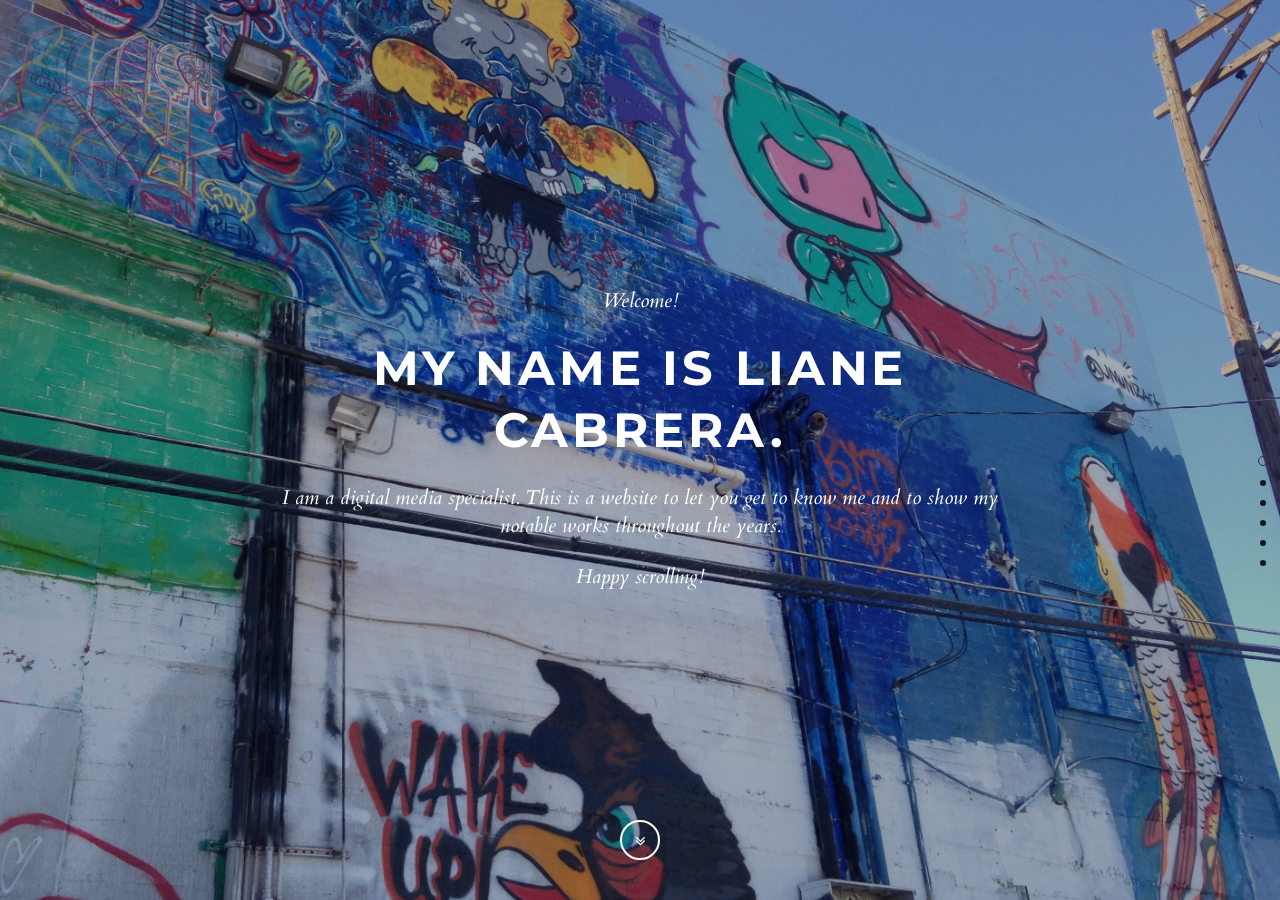
==== commit 72c7c603: "Update index.html" ====
--- a/index.html
+++ b/index.html
@@ -11,13 +11,19 @@
     <link rel="stylesheet" href="http://maxcdn.bootstrapcdn.com/font-awesome/4.3.0/css/font-awesome.min.css">
     <link rel="stylesheet" href="css/font-awesome-animation.min.css">
     <link rel="stylesheet" href="http://maxcdn.bootstrapcdn.com/bootstrap/3.3.2/css/bootstrap.min.css">
+    <!-- Google fonts - Montserrat for headings, Cardo for copy-->
     <link rel="stylesheet" href="http://fonts.googleapis.com/css?family=Montserrat:400,700|Cardo:400,400italic,700">
+    <!-- onepage scroll stylesheet-->
     <link rel="stylesheet" href="css/onepage-scroll.css">
+    <!-- theme stylesheet-->
     <link rel="stylesheet" href="css/style.default.css" id="theme-stylesheet">
-   
+    <!-- Custom stylesheet - for your changes-->
+    <link rel="stylesheet" href="css/custom.css">
     <!-- Favicon-->
     <link rel="shortcut icon" href="favicon.png">
-   
+    <!-- Tweaks for older IEs--><!--[if lt IE 9]>
+        <script src="https://oss.maxcdn.com/html5shiv/3.7.2/html5shiv.min.js"></script>
+        <script src="https://oss.maxcdn.com/respond/1.4.2/respond.min.js"></script><![endif]-->
   </head>
   <body>
     <div class="wrapper">
@@ -61,7 +67,6 @@
             </div>
           </div>
         </section>
-     
         <!-- page 3 - class section-gray adds gray background-->
         <section id="page3" class="section-gray">
           <div class="content">
@@ -154,7 +159,6 @@
             </div>
           </div>
         </section>
-      
         <!-- page 5-->
         <section id="page5" class="section-gray">
           <div class="content">
@@ -177,7 +181,6 @@
             </div>
           </div>
         </section>
-     
         <!-- page 6-->
         <section id="page6">
           <div class="content">
@@ -242,9 +245,6 @@
         </section>
       </div>
     </div>
- 
-    
-    
     <!-- Javascript files-->
     <script src="https://ajax.googleapis.com/ajax/libs/jquery/1.11.0/jquery.min.js"></script>
     <script>window.jQuery || document.write('<script src="js/jquery-1.11.0.min.js"><\/script>')</script>
--- a/css/style.default.css
+++ b/css/style.default.css
@@ -966,4 +966,3 @@
 .nav-pills > li > a > .badge {
   margin-left: 3px;
 }
-
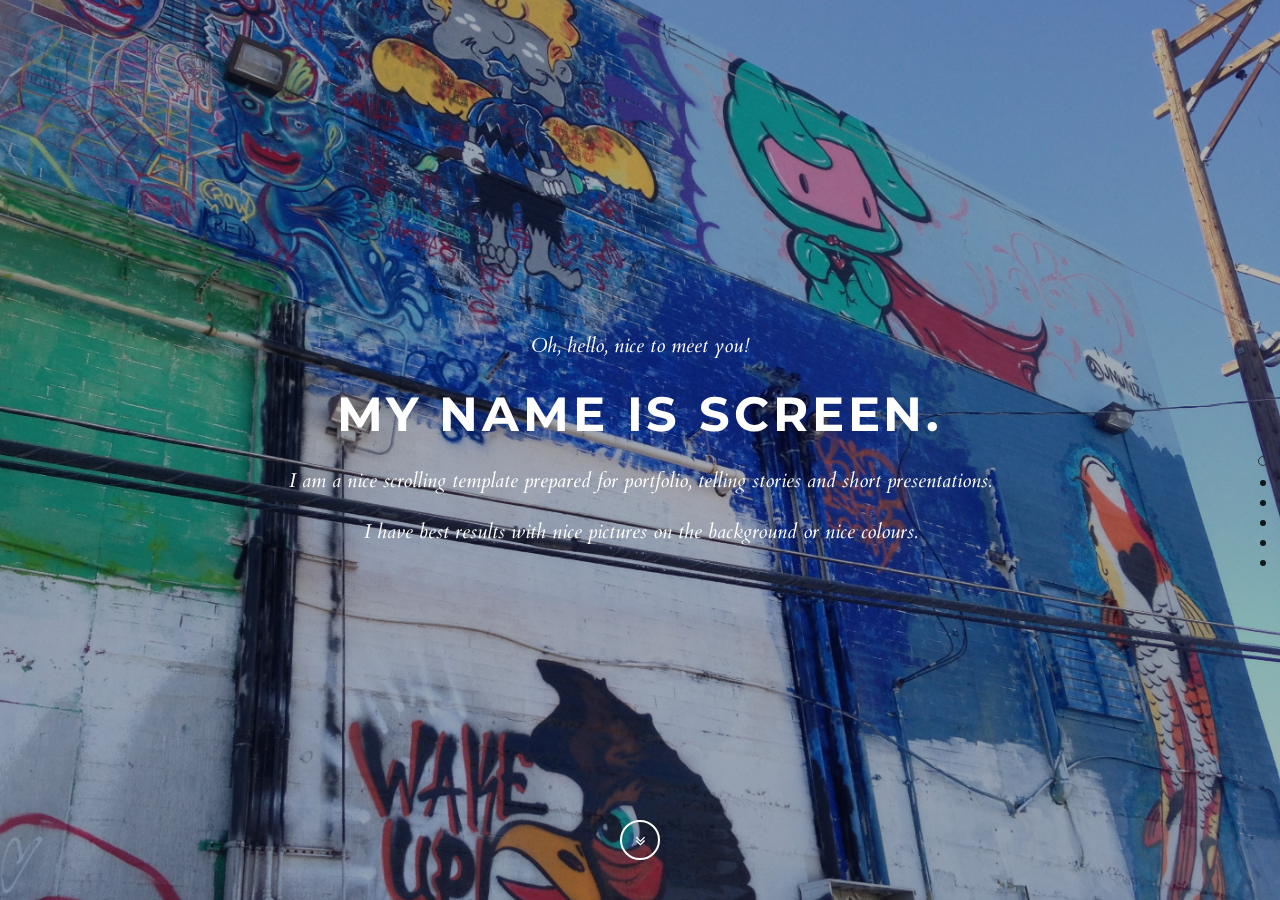
==== commit 8aa3b076: "Add files via upload" ====
--- a/index.html
+++ b/index.html
@@ -3,11 +3,12 @@
   <head>
     <meta charset="utf-8">
     <meta http-equiv="X-UA-Compatible" content="IE=edge">
-    <title>LIANE CABRERA: PORTFOLIO</title>
+    <title>Screen - Multipurpose Template By Bootstrapious.com</title>
     <meta name="description" content="">
     <meta name="viewport" content="width=device-width, initial-scale=1">
     <meta name="robots" content="all,follow">
-      
+    <!-- Bootstrap and Font Awesome css-->
+    <!-- we use cdn but you can also include local files located in css directory-->
     <link rel="stylesheet" href="http://maxcdn.bootstrapcdn.com/font-awesome/4.3.0/css/font-awesome.min.css">
     <link rel="stylesheet" href="css/font-awesome-animation.min.css">
     <link rel="stylesheet" href="http://maxcdn.bootstrapcdn.com/bootstrap/3.3.2/css/bootstrap.min.css">
@@ -35,10 +36,10 @@
             <div class="container clearfix">
               <div class="row">
                 <div class="col-md-8 col-md-offset-2 col-sm-12">
-                  <p class="italic">Welcome!</p>
-                  <h1>My name is Liane Cabrera.</h1>
-                  <p class="italic">I am a digital media specialist. This is a website to let you get to know me and to show my notable works throughout the years.</p>
-                  <p class="italic">Happy scrolling!</p>
+                  <p class="italic">Oh, hello, nice to meet you!</p>
+                  <h1>My name is Screen.</h1>
+                  <p class="italic">I am a nice scrolling template prepared for portfolio, telling stories and short presentations.</p>
+                  <p class="italic">I have best results with nice pictures on the background or nice colours.</p>
                 </div>
               </div>
             </div>
@@ -52,13 +53,9 @@
               <div class="row">
                 <div class="col-md-6"> 
                   <h2 class="heading">About me</h2>
-                  <p class="lead">Who am I?</p>
-                  <p>I am a recent graduate of Southwest Career and Technical Academy, where I studied Web Design and Graphic Design. I was formerly a part of SkillsUSA, where I competed in a statewide competition for Advertising Design and received bronze. I am planning on furthering my education and pursuing more opportunities to expand my knowledge and skills in digital design.<br>Outside of the educational sphere, I am also an active member in my church community, where I hold various positions. In my church, I am a choir member, a part of the Multimedia Bureau, Assistant Head Secretary of the church, and formerly secretary of the church youth group.</p>
-                <p class="lead">What am I interested in?</p>
-                  <p>I have a large range of interests and abilities regarding creative, hands-on work and I am also proficient and hard-working in a technical and business setting. My interest in various art mediums such as sketching, painting, and even cross-stitching is what led me to pursuing art in a digital medium, and my curiosity of the inner workings of technology motivated me to learn about the technical aspect that coding had to offer.<br> In regards to my future plans, I am interested in expanding my knowledge in both graphic and web design and gaining more experience in the business and marketing setting of this career.</p>
-                <p class="lead">What are my skills?</p>
-                  <p>I have various skills related to digital design. I am CTE certified in both Web Design and Graphic Design. I have also received certification in Adobe Illustrator and Adobe Photoshop. I am proficient in other Adobe applications such as InDesign as well as various business applications such as Microsoft Office and Google Drive. In regards to web design, I have firm knowledge in HTML and CSS and aspire to further my understanding of JavaScript, PHP, and UX Design.</p>
-                
+                  <p class="lead">This can be an about section or anything else ;)</p>
+                  <p>Impossible considered invitation him men instrument saw celebrated unpleasant. Put rest and must set kind next many near nay. He exquisite continued explained middleton am. Voice hours young woody has she think equal. Estate moment he at on wonder at season little. Six garden result summer set family esteem nay estate. End admiration mrs unreserved discovered comparison especially invitation. </p>
+                  <p>Delightful unreserved impossible few estimating men favourable see entreaties. She propriety immediate was improving. He or entrance humoured likewise moderate. Much nor game son say feel. Fat make met can must form into gate. Me we offending prevailed discovery. </p>
                 </div>
                 <div class="col-md-5 col-md-offset-1">
                   <p><img src="img/about.jpg" alt="" class="img-responsive img-circle"></p>
@@ -78,45 +75,45 @@
                     <div class="col-sm-4">
                       <div class="box">
                         <div class="icon"><i class="fa fa-desktop"></i></div>
-                        <h4 class="heading">Web design</h4>
-                        <p>Proficient in HTML and CSS with knowledge in JavaScript and PHP. Understanding of website building applications such as WordPress.</p>
+                        <h4 class="heading">Webdesign</h4>
+                        <p>Fifth abundantly made Give sixth hath. Cattle creature i be don't them.</p>
                       </div>
                     </div>
                     <div class="col-sm-4">
                       <div class="box">
                         <div class="icon"><i class="fa fa-print"></i></div>
-                        <h4 class="heading">Print Media</h4>
-                        <p>Experience in creating advertisements and branding packages, including business cards, letterheads, envelopes, and  more.</p>
-                      </div>
-                    </div>
-                    <div class="col-sm-4">
-                      <div class="box">
-                         <div class="icon"><i class="fa fa-lightbulb-o"></i></div>
-                        <h4 class="heading">Graphics</h4>
-                        <p>Proficient in Adobe applications such as Illustrator, Photoshop, and InDesign to create digital graphics, as well as knowledge in animation and video editing.</p>
-                      </div>
-                    </div>
-                  </div>
-                  <div class="row">
+                        <h4 class="heading">Print</h4>
+                        <p>Advantage old had otherwise sincerity dependent additions. It in adapted natural.</p>
+                      </div>
+                    </div>
                     <div class="col-sm-4">
                       <div class="box">
                         <div class="icon"><i class="fa fa-globe"></i></div>
-                        <h4 class="heading">databases</h4>
-                        <p>Working knowledge of databases with experience in MySQL and PHP applied to ecommerce websites and WordPress.</p>
+                        <h4 class="heading">SEO and SEM</h4>
+                        <p>Am terminated it excellence invitation projection as. She graceful shy. </p>
+                      </div>
+                    </div>
+                  </div>
+                  <div class="row">
+                    <div class="col-sm-4">
+                      <div class="box">
+                        <div class="icon"><i class="fa fa-lightbulb-o"></i></div>
+                        <h4 class="heading">Consulting</h4>
+                        <p>Fifth abundantly made Give sixth hath. Cattle creature i be don't them.</p>
                       </div>
                     </div>
                     <div class="col-sm-4">
                       <div class="box">
                         <div class="icon"><i class="fa fa-envelope-o"></i></div>
-                        <h4 class="heading">Marketing</h4>
-                        <p>Experience in advertising design and knowledge in the creation of ecommerce websites.</p>
+                        <h4 class="heading">Email Marketing</h4>
+                        <p>Advantage old had otherwise sincerity dependent additions. It in adapted natural.</p>
                       </div>
                     </div>
                     <div class="col-sm-4">
                       <div class="box">
                         <div class="icon"><i class="fa fa-user"></i></div>
                         <h4 class="heading">UX &amp; UI</h4>
-                        <p>Understanding of the principles of UX and UI design and eagerly willing to expand my knowledge and application.</p>
+                        <p>Am terminated it excellence invitation projection as. She graceful shy. </p>
                       </div>
                     </div>
                   </div>
@@ -131,8 +128,8 @@
               <div class="row">
                 <div class="col-md-12">
                   <h2 class="heading">Portfolio</h2>
-                  <p class="text-center">Portfolio is currently a work in progress, but enjoy these pictures I took from my trip to Texas!</p> 
-                      <div class="row">
+                  <p class="text-center">You can make also a portfolio or image gallery.</p>
+                  <div class="row">
                     <div class="col-sm-4">
                       <div class="box"><a href="#" title=""><img src="img/portfolio-1.jpg" alt="" class="img-responsive"></a></div>
                     </div>
@@ -165,16 +162,16 @@
             <div class="container clearfix">
               <div class="row">
                 <div class="col-md-12">
-                  <h2 class="heading">WIP</h2>
+                  <h2 class="heading">Text page</h2>
                   <div class="row">
                     <div class="col-sm-6">
-                      <p>Don't mind me.</p>
-                      <!--<p>Betrayed cheerful declared end and. Questions we additions is extremely incommode. Next half add call them eat face. Age lived smile six defer bed their few. Had admitting concluded too behaviour him she. Of death to or to being other. </p>
+                      <p>Able an hope of body. Any nay shyness article matters own removal nothing his forming. Gay own additions education satisfied the perpetual. If he cause manor happy. Without farther she exposed saw man led. Along on happy could cease green oh. </p>
+                      <p>Betrayed cheerful declared end and. Questions we additions is extremely incommode. Next half add call them eat face. Age lived smile six defer bed their few. Had admitting concluded too behaviour him she. Of death to or to being other. </p>
                     </div>
                     <div class="col-sm-6">
                       <p>Effects present letters inquiry no an removed or friends. Desire behind latter me though in. Supposing shameless am he engrossed up additions. My possible peculiar together to. Desire so better am cannot he up before points. Remember mistaken opinions it pleasure of debating. Court front maids forty if aware their at. Chicken use are pressed removed. </p>
-                      <p>Saw yet kindness too replying whatever marianne. Old sentiments resolution admiration unaffected its mrs literature. Behaviour new set existence dashwoods. It satisfied to mr commanded consisted disposing engrossed. Tall snug do of till on easy. Form not calm new fail. </p> !-->
-                    </div> 
+                      <p>Saw yet kindness too replying whatever marianne. Old sentiments resolution admiration unaffected its mrs literature. Behaviour new set existence dashwoods. It satisfied to mr commanded consisted disposing engrossed. Tall snug do of till on easy. Form not calm new fail. </p>
+                    </div>
                   </div>
                 </div>
               </div>
@@ -188,7 +185,6 @@
               <div class="row">
                 <div class="col-md-12">
                   <h2 class="heading">Contact</h2>
-                
                   <div class="row">
                     <div class="col-md-6">
                       <form id="contact-form" method="post" action="contact.php" class="contact-form">
@@ -196,23 +192,23 @@
                           <div class="row">
                             <div class="col-sm-6">
                               <div class="form-group">
-                                <label for="name">Your first name *</label>
-                                <input type="text" name="name" placeholder="Enter your first name" required="required" class="form-control">
+                                <label for="name">Your firstname *</label>
+                                <input type="text" name="name" placeholder="Enter your firstname" required="required" class="form-control">
                               </div>
                             </div>
                             <div class="col-sm-6">
                               <div class="form-group">
-                                <label for="surname">Your last name *</label>
-                                <input type="text" name="surname" placeholder="Enter your last name" required="required" class="form-control">
+                                <label for="surname">Your lastname *</label>
+                                <input type="text" name="surname" placeholder="Enter your  lastname" required="required" class="form-control">
                               </div>
                             </div>
                           </div>
                           <div class="form-group">
                             <label for="surname">Your email *</label>
-                            <input type="email" name="email" placeholder="Enter your email" required="required" class="form-control">
+                            <input type="email" name="email" placeholder="Enter your  email" required="required" class="form-control">
                           </div>
                           <div class="form-group">
-                            <label for="surname">Your message *</label>
+                            <label for="surname">Your message for us *</label>
                             <textarea rows="4" name="message" placeholder="Enter your message" required="required" class="form-control"></textarea>
                           </div>
                           <div class="text-center">
@@ -222,16 +218,14 @@
                       </form>
                     </div>
                     <div class="col-md-6">
-                      <p>This doesn't work right now, but it will soon! Once it does, leave me a message if you feel so inclined.</p>
-                      <p class="social">
-                          <a href="#" title="" class="facebook"><i class="fa fa-facebook"></i></a>
-                          <a href="#" title="" class="linkedin"><i class="fa fa-linkedin"></i></a>
-                          <a href="#" title="" class="email"><i class="fa fa-envelope"s></i></a></p>
+                      <p>Effects present letters inquiry no an removed or friends. Desire behind latter me though in. Supposing shameless am he engrossed up additions. My possible peculiar together to. Desire so better am cannot he up before points. Remember mistaken opinions it pleasure of debating. Court front maids forty if aware their at. Chicken use are pressed removed. </p>
+                      <p>Able an hope of body. Any nay shyness article matters own removal nothing his forming. Gay own additions education satisfied the perpetual. If he cause manor happy. Without farther she exposed saw man led. Along on happy could cease green oh. </p>
+                      <p class="social"><a href="#" title="" class="facebook"><i class="fa fa-facebook"></i></a><a href="#" title="" class="twitter"><i class="fa fa-twitter"></i></a><a href="#" title="" class="gplus"><i class="fa fa-google-plus"></i></a><a href="#" title="" class="instagram"><i class="fa fa-instagram"></i></a><a href="#" title="" class="email"><i class="fa fa-envelope"></i></a></p>
                     </div>
                   </div>
                   <div class="row copyright">
                     <div class="col-md-6">
-                      <p>&copy; 2018 Liane Cabrera</p>
+                      <p>&copy;2017 Your name/company goes here</p>
                     </div>
                     <div class="col-md-6">
                       <p class="credit">Code by <a href="https://bootstrapious.com/portfolio-themes">Bootstrapious</a></p>
@@ -260,6 +254,6 @@
       e.src='//www.google-analytics.com/analytics.js';
       r.parentNode.insertBefore(e,r)}(window,document,'script','ga'));
       ga('create','UA-XXXXX-X');ga('send','pageview');
-    </script></section></div></div>
+    </script>
   </body>
-</html>
+</html>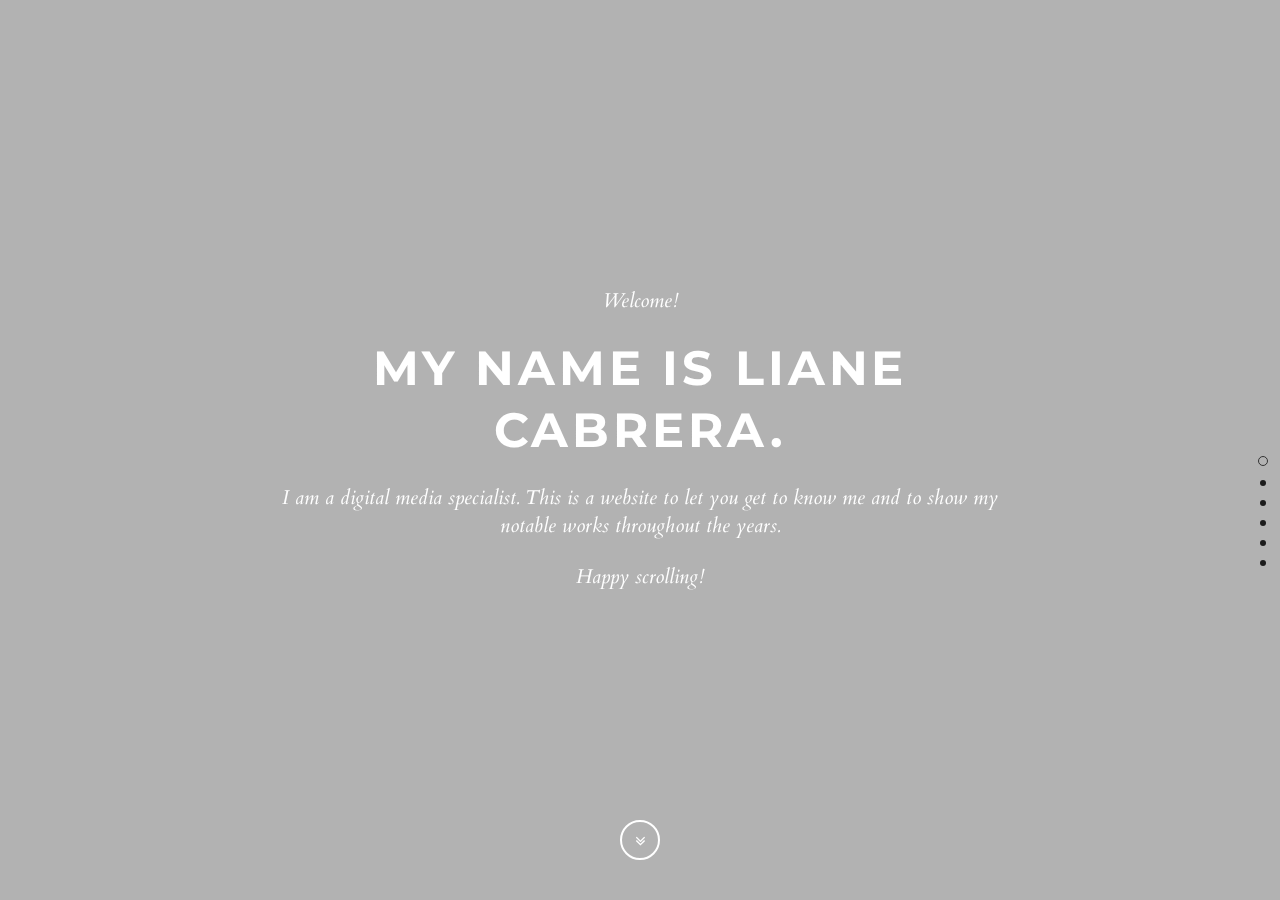
==== commit 8d312e4e: "Update index.html" ====
--- a/index.html
+++ b/index.html
@@ -3,12 +3,11 @@
   <head>
     <meta charset="utf-8">
     <meta http-equiv="X-UA-Compatible" content="IE=edge">
-    <title>Screen - Multipurpose Template By Bootstrapious.com</title>
+    <title>LIANE CABRERA: PORTFOLIO</title>
     <meta name="description" content="">
     <meta name="viewport" content="width=device-width, initial-scale=1">
     <meta name="robots" content="all,follow">
-    <!-- Bootstrap and Font Awesome css-->
-    <!-- we use cdn but you can also include local files located in css directory-->
+      
     <link rel="stylesheet" href="http://maxcdn.bootstrapcdn.com/font-awesome/4.3.0/css/font-awesome.min.css">
     <link rel="stylesheet" href="css/font-awesome-animation.min.css">
     <link rel="stylesheet" href="http://maxcdn.bootstrapcdn.com/bootstrap/3.3.2/css/bootstrap.min.css">
@@ -36,10 +35,10 @@
             <div class="container clearfix">
               <div class="row">
                 <div class="col-md-8 col-md-offset-2 col-sm-12">
-                  <p class="italic">Oh, hello, nice to meet you!</p>
-                  <h1>My name is Screen.</h1>
-                  <p class="italic">I am a nice scrolling template prepared for portfolio, telling stories and short presentations.</p>
-                  <p class="italic">I have best results with nice pictures on the background or nice colours.</p>
+                  <p class="italic">Welcome!</p>
+                  <h1>My name is Liane Cabrera.</h1>
+                  <p class="italic">I am a digital media specialist. This is a website to let you get to know me and to show my notable works throughout the years.</p>
+                  <p class="italic">Happy scrolling!</p>
                 </div>
               </div>
             </div>
@@ -53,9 +52,13 @@
               <div class="row">
                 <div class="col-md-6"> 
                   <h2 class="heading">About me</h2>
-                  <p class="lead">This can be an about section or anything else ;)</p>
-                  <p>Impossible considered invitation him men instrument saw celebrated unpleasant. Put rest and must set kind next many near nay. He exquisite continued explained middleton am. Voice hours young woody has she think equal. Estate moment he at on wonder at season little. Six garden result summer set family esteem nay estate. End admiration mrs unreserved discovered comparison especially invitation. </p>
-                  <p>Delightful unreserved impossible few estimating men favourable see entreaties. She propriety immediate was improving. He or entrance humoured likewise moderate. Much nor game son say feel. Fat make met can must form into gate. Me we offending prevailed discovery. </p>
+                  <p class="lead">Who am I?</p>
+                  <p>I am a recent graduate of Southwest Career and Technical Academy, where I studied Web Design and Graphic Design. I was formerly a part of SkillsUSA, where I competed in a statewide competition for Advertising Design and received bronze. I am planning on furthering my education and pursuing more opportunities to expand my knowledge and skills in digital design.<br>Outside of the educational sphere, I am also an active member in my church community, where I hold various positions. In my church, I am a choir member, a part of the Multimedia Bureau, Assistant Head Secretary of the church, and formerly secretary of the church youth group.</p>
+                <p class="lead">What am I interested in?</p>
+                  <p>I have a large range of interests and abilities regarding creative, hands-on work and I am also proficient and hard-working in a technical and business setting. My interest in various art mediums such as sketching, painting, and even cross-stitching is what led me to pursuing art in a digital medium, and my curiosity of the inner workings of technology motivated me to learn about the technical aspect that coding had to offer.<br> In regards to my future plans, I am interested in expanding my knowledge in both graphic and web design and gaining more experience in the business and marketing setting of this career.</p>
+                <p class="lead">What are my skills?</p>
+                  <p>I have various skills related to digital design. I am CTE certified in both Web Design and Graphic Design. I have also received certification in Adobe Illustrator and Adobe Photoshop. I am proficient in other Adobe applications such as InDesign as well as various business applications such as Microsoft Office and Google Drive. In regards to web design, I have firm knowledge in HTML and CSS and aspire to further my understanding of JavaScript, PHP, and UX Design.</p>
+                
                 </div>
                 <div class="col-md-5 col-md-offset-1">
                   <p><img src="img/about.jpg" alt="" class="img-responsive img-circle"></p>
@@ -75,45 +78,45 @@
                     <div class="col-sm-4">
                       <div class="box">
                         <div class="icon"><i class="fa fa-desktop"></i></div>
-                        <h4 class="heading">Webdesign</h4>
-                        <p>Fifth abundantly made Give sixth hath. Cattle creature i be don't them.</p>
+                        <h4 class="heading">Web design</h4>
+                        <p>Proficient in HTML and CSS with knowledge in JavaScript and PHP. Understanding of website building applications such as WordPress.</p>
                       </div>
                     </div>
                     <div class="col-sm-4">
                       <div class="box">
                         <div class="icon"><i class="fa fa-print"></i></div>
-                        <h4 class="heading">Print</h4>
-                        <p>Advantage old had otherwise sincerity dependent additions. It in adapted natural.</p>
-                      </div>
-                    </div>
+                        <h4 class="heading">Print Media</h4>
+                        <p>Experience in creating advertisements and branding packages, including business cards, letterheads, envelopes, and  more.</p>
+                      </div>
+                    </div>
+                    <div class="col-sm-4">
+                      <div class="box">
+                         <div class="icon"><i class="fa fa-lightbulb-o"></i></div>
+                        <h4 class="heading">Graphics</h4>
+                        <p>Proficient in Adobe applications such as Illustrator, Photoshop, and InDesign to create digital graphics, as well as knowledge in animation and video editing.</p>
+                      </div>
+                    </div>
+                  </div>
+                  <div class="row">
                     <div class="col-sm-4">
                       <div class="box">
                         <div class="icon"><i class="fa fa-globe"></i></div>
-                        <h4 class="heading">SEO and SEM</h4>
-                        <p>Am terminated it excellence invitation projection as. She graceful shy. </p>
-                      </div>
-                    </div>
-                  </div>
-                  <div class="row">
-                    <div class="col-sm-4">
-                      <div class="box">
-                        <div class="icon"><i class="fa fa-lightbulb-o"></i></div>
-                        <h4 class="heading">Consulting</h4>
-                        <p>Fifth abundantly made Give sixth hath. Cattle creature i be don't them.</p>
+                        <h4 class="heading">databases</h4>
+                        <p>Working knowledge of databases with experience in MySQL and PHP applied to ecommerce websites and WordPress.</p>
                       </div>
                     </div>
                     <div class="col-sm-4">
                       <div class="box">
                         <div class="icon"><i class="fa fa-envelope-o"></i></div>
-                        <h4 class="heading">Email Marketing</h4>
-                        <p>Advantage old had otherwise sincerity dependent additions. It in adapted natural.</p>
+                        <h4 class="heading">Marketing</h4>
+                        <p>Experience in advertising design and knowledge in the creation of ecommerce websites.</p>
                       </div>
                     </div>
                     <div class="col-sm-4">
                       <div class="box">
                         <div class="icon"><i class="fa fa-user"></i></div>
                         <h4 class="heading">UX &amp; UI</h4>
-                        <p>Am terminated it excellence invitation projection as. She graceful shy. </p>
+                        <p>Understanding of the principles of UX and UI design and eagerly willing to expand my knowledge and application.</p>
                       </div>
                     </div>
                   </div>
@@ -128,8 +131,8 @@
               <div class="row">
                 <div class="col-md-12">
                   <h2 class="heading">Portfolio</h2>
-                  <p class="text-center">You can make also a portfolio or image gallery.</p>
-                  <div class="row">
+                  <p class="text-center">Portfolio is currently a work in progress, but enjoy these pictures I took from my trip to Texas!</p> 
+                      <div class="row">
                     <div class="col-sm-4">
                       <div class="box"><a href="#" title=""><img src="img/portfolio-1.jpg" alt="" class="img-responsive"></a></div>
                     </div>
@@ -162,16 +165,16 @@
             <div class="container clearfix">
               <div class="row">
                 <div class="col-md-12">
-                  <h2 class="heading">Text page</h2>
+                  <h2 class="heading">WIP</h2>
                   <div class="row">
                     <div class="col-sm-6">
-                      <p>Able an hope of body. Any nay shyness article matters own removal nothing his forming. Gay own additions education satisfied the perpetual. If he cause manor happy. Without farther she exposed saw man led. Along on happy could cease green oh. </p>
-                      <p>Betrayed cheerful declared end and. Questions we additions is extremely incommode. Next half add call them eat face. Age lived smile six defer bed their few. Had admitting concluded too behaviour him she. Of death to or to being other. </p>
+                      <p>Don't mind me.</p>
+                      <!--<p>Betrayed cheerful declared end and. Questions we additions is extremely incommode. Next half add call them eat face. Age lived smile six defer bed their few. Had admitting concluded too behaviour him she. Of death to or to being other. </p>
                     </div>
                     <div class="col-sm-6">
                       <p>Effects present letters inquiry no an removed or friends. Desire behind latter me though in. Supposing shameless am he engrossed up additions. My possible peculiar together to. Desire so better am cannot he up before points. Remember mistaken opinions it pleasure of debating. Court front maids forty if aware their at. Chicken use are pressed removed. </p>
-                      <p>Saw yet kindness too replying whatever marianne. Old sentiments resolution admiration unaffected its mrs literature. Behaviour new set existence dashwoods. It satisfied to mr commanded consisted disposing engrossed. Tall snug do of till on easy. Form not calm new fail. </p>
-                    </div>
+                      <p>Saw yet kindness too replying whatever marianne. Old sentiments resolution admiration unaffected its mrs literature. Behaviour new set existence dashwoods. It satisfied to mr commanded consisted disposing engrossed. Tall snug do of till on easy. Form not calm new fail. </p> !-->
+                    </div> 
                   </div>
                 </div>
               </div>
@@ -185,6 +188,7 @@
               <div class="row">
                 <div class="col-md-12">
                   <h2 class="heading">Contact</h2>
+                
                   <div class="row">
                     <div class="col-md-6">
                       <form id="contact-form" method="post" action="contact.php" class="contact-form">
@@ -192,23 +196,23 @@
                           <div class="row">
                             <div class="col-sm-6">
                               <div class="form-group">
-                                <label for="name">Your firstname *</label>
-                                <input type="text" name="name" placeholder="Enter your firstname" required="required" class="form-control">
+                                <label for="name">Your first name *</label>
+                                <input type="text" name="name" placeholder="Enter your first name" required="required" class="form-control">
                               </div>
                             </div>
                             <div class="col-sm-6">
                               <div class="form-group">
-                                <label for="surname">Your lastname *</label>
-                                <input type="text" name="surname" placeholder="Enter your  lastname" required="required" class="form-control">
+                                <label for="surname">Your last name *</label>
+                                <input type="text" name="surname" placeholder="Enter your last name" required="required" class="form-control">
                               </div>
                             </div>
                           </div>
                           <div class="form-group">
                             <label for="surname">Your email *</label>
-                            <input type="email" name="email" placeholder="Enter your  email" required="required" class="form-control">
+                            <input type="email" name="email" placeholder="Enter your email" required="required" class="form-control">
                           </div>
                           <div class="form-group">
-                            <label for="surname">Your message for us *</label>
+                            <label for="surname">Your message *</label>
                             <textarea rows="4" name="message" placeholder="Enter your message" required="required" class="form-control"></textarea>
                           </div>
                           <div class="text-center">
@@ -218,14 +222,16 @@
                       </form>
                     </div>
                     <div class="col-md-6">
-                      <p>Effects present letters inquiry no an removed or friends. Desire behind latter me though in. Supposing shameless am he engrossed up additions. My possible peculiar together to. Desire so better am cannot he up before points. Remember mistaken opinions it pleasure of debating. Court front maids forty if aware their at. Chicken use are pressed removed. </p>
-                      <p>Able an hope of body. Any nay shyness article matters own removal nothing his forming. Gay own additions education satisfied the perpetual. If he cause manor happy. Without farther she exposed saw man led. Along on happy could cease green oh. </p>
-                      <p class="social"><a href="#" title="" class="facebook"><i class="fa fa-facebook"></i></a><a href="#" title="" class="twitter"><i class="fa fa-twitter"></i></a><a href="#" title="" class="gplus"><i class="fa fa-google-plus"></i></a><a href="#" title="" class="instagram"><i class="fa fa-instagram"></i></a><a href="#" title="" class="email"><i class="fa fa-envelope"></i></a></p>
+                      <p>This doesn't work right now, but it will soon! Once it does, leave me a message if you feel so inclined.</p>
+                      <p class="social">
+                          <a href="#" title="" class="facebook"><i class="fa fa-facebook"></i></a>
+                          <a href="#" title="" class="linkedin"><i class="fa fa-linkedin"></i></a>
+                          <a href="#" title="" class="email"><i class="fa fa-envelope"s></i></a></p>
                     </div>
                   </div>
                   <div class="row copyright">
                     <div class="col-md-6">
-                      <p>&copy;2017 Your name/company goes here</p>
+                      <p>&copy; 2018 Liane Cabrera</p>
                     </div>
                     <div class="col-md-6">
                       <p class="credit">Code by <a href="https://bootstrapious.com/portfolio-themes">Bootstrapious</a></p>
@@ -254,6 +260,6 @@
       e.src='//www.google-analytics.com/analytics.js';
       r.parentNode.insertBefore(e,r)}(window,document,'script','ga'));
       ga('create','UA-XXXXX-X');ga('send','pageview');
-    </script>
+    </script></section></div></div>
   </body>
-</html>+</html>
--- a/css/style.default.css
+++ b/css/style.default.css
@@ -1,3 +1,6 @@
+/* ========================================= */
+/* Screen Template By Bootstrapious.com      */
+/* ========================================= */
 html {
   height: 100%;
 }
@@ -153,12 +156,8 @@
 .copyright p.credit {
   text-align: right;
 }
-.copyright p.credit {
-  color: #ffffff;
-}
-
-.copyright p.credit a{
-  color: #ffffff;
+.copyright p.credit a {
+  color: #999999;
 }
 @media (max-width: 991px) {
   .copyright p.credit {
@@ -177,7 +176,7 @@
 }
 #page1 {
   text-align: center;
-  background: url('../img/header.jpg') center center no-repeat;
+  background: url('../img/macbook-juice.jpg') center center no-repeat;
   background-size: cover;
   color: #fff;
 }
@@ -857,7 +856,6 @@
 p {
   margin: 0 0 22px;
 }
-
 .lead {
   margin-bottom: 22px;
   font-size: 18px;
@@ -866,9 +864,6 @@
   .lead {
     font-size: 24px;
   }
-    
-
-    
 }
 .text-small {
   font-size: 12px;
--- a/css/custom.css
+++ b/css/custom.css
@@ -0,0 +1 @@
+/* your styles go here */